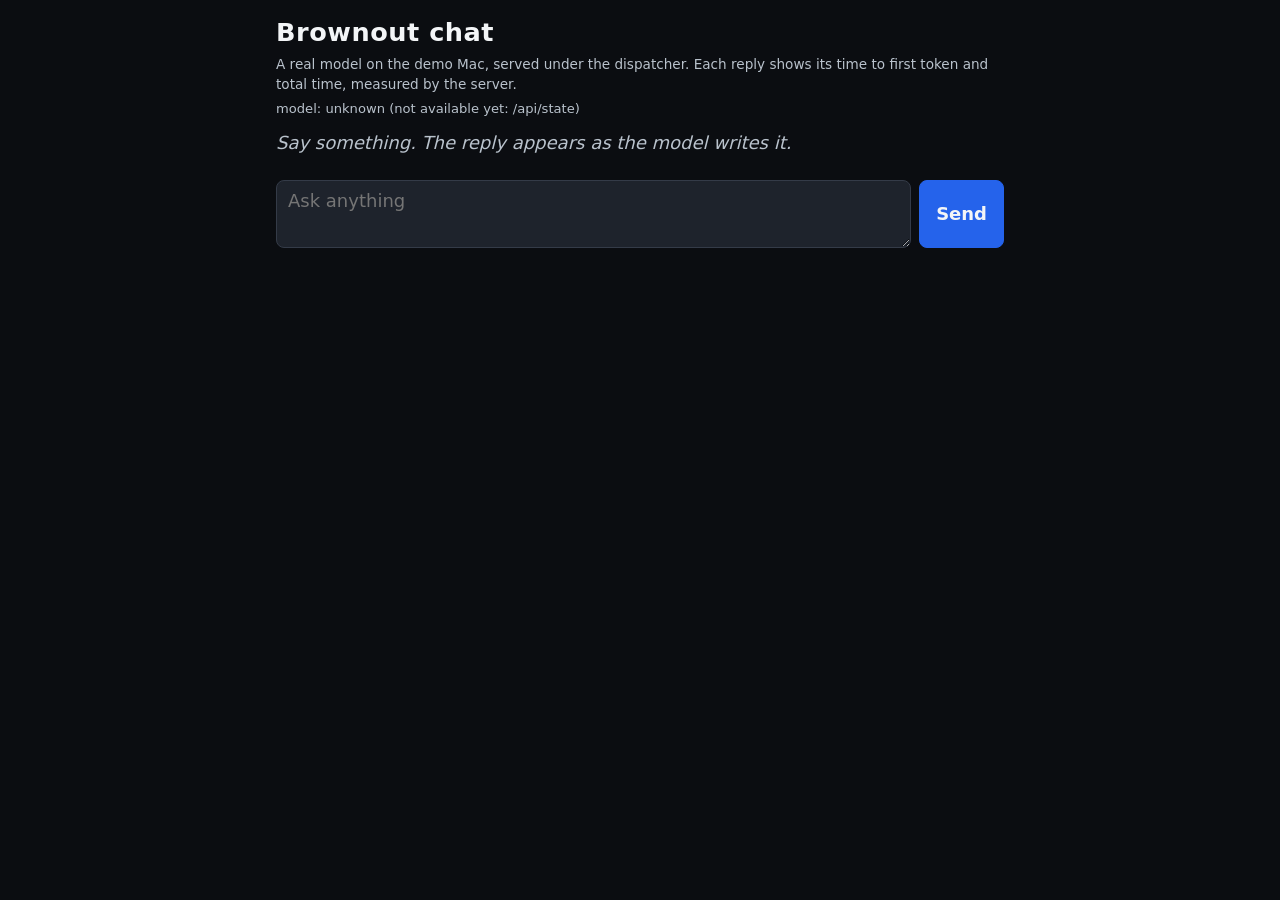
==== web/chat.html @ 90aebf77 "Phone chat page: streams /api/chat/stream, shows server-measured TTFT and total per reply" ====
<!doctype html>
<html lang="en">
<head>
  <meta charset="utf-8">
  <meta name="viewport" content="width=device-width, initial-scale=1">
  <title>Brownout chat</title>
  <link rel="stylesheet" href="style.css">
</head>
<body class="phone">
  <header class="phone-top">
    <h1>Brownout chat</h1>
    <p class="cap">A real model on the demo Mac, served under the dispatcher. Each reply shows its time to first token and total time, measured by the server.</p>
    <div class="src" id="model">model: asking the server</div>
  </header>

  <main>
    <ol id="thread" class="thread"><li class="empty">Say something. The reply appears as the model writes it.</li></ol>
    <form id="form" class="composer">
      <textarea id="msg" rows="2" placeholder="Ask anything" maxlength="2000" required></textarea>
      <button id="send" class="primary" type="submit">Send</button>
    </form>
  </main>

  <script src="common.js"></script>
  <script src="chat.js"></script>
</body>
</html>
---- web/style.css ----
/* Brownout: one stylesheet for the dashboard (projector, 1.5 m) and the phone pages (375 px). */
:root {
  --bg: #0b0d11; --panel: #161a21; --panel2: #1e232c; --line: #343b48; --text: #f3f5f7; --muted: #b9c2cc;
  --ok: #2fb5a5; --warn: #f2cc60; --bad: #ff5a67; --accent: #ff4fa3;
}
* { box-sizing: border-box; }
html, body { margin: 0; background: var(--bg); color: var(--text); }
body { font: 17px/1.45 system-ui, -apple-system, "Segoe UI", sans-serif; padding: 16px; max-width: 1680px; margin: 0 auto; overflow-wrap: anywhere; }
h1 { margin: 0; font-size: 2.1rem; letter-spacing: 0.02em; }
h2 { margin: 0 0 8px; font-size: 1.1rem; color: var(--muted); font-weight: 650; }
h2.sub-h { margin-top: 14px; font-size: 0.95rem; }
h3 { margin: 0; font-size: 1.3rem; }
a { color: #8fd3ff; }

.top { display: flex; flex-wrap: wrap; gap: 12px 24px; justify-content: space-between; align-items: flex-start; margin-bottom: 16px; }
.claim p { margin: 4px 0 0; font-size: 1.25rem; max-width: 62ch; }
.quote blockquote { margin: 8px 0 0; font-size: 1.1rem; font-style: italic; max-width: 70ch; }
.quote cite { color: var(--muted); font-size: 0.95rem; font-style: normal; }
.controls { display: flex; flex-wrap: wrap; gap: 8px; align-items: center; }
.controls label { color: var(--muted); font-size: 0.95rem; display: flex; gap: 6px; align-items: center; }
select, button, input, textarea { font: inherit; background: var(--panel2); color: var(--text); border: 1px solid var(--line); border-radius: 8px; padding: 7px 11px; }
button { cursor: pointer; font-weight: 650; }
button:disabled { opacity: 0.55; cursor: default; }
button.primary { background: #2563eb; border-color: #2563eb; }
.toggle { font-weight: 750; background: var(--ok); border-color: var(--ok); color: #04110f; }
.toggle.off { background: var(--bad); border-color: var(--bad); color: #fff; }
.keys { color: var(--muted); font-size: 0.85rem; width: 100%; text-align: right; }
kbd { border: 1px solid var(--line); border-bottom-width: 2px; border-radius: 4px; padding: 0 5px; font: 0.85em ui-monospace, monospace; color: var(--text); }

.badge { display: inline-block; padding: 3px 10px; border-radius: 999px; font-size: 0.85rem; font-weight: 650; border: 1px solid var(--line); white-space: nowrap; }
.badge.ok { background: rgba(47,181,165,.22); border-color: var(--ok); color: #b8f1e9; }
.badge.warn { background: rgba(242,204,96,.16); border-color: var(--warn); color: var(--warn); }
.badge.bad { background: rgba(255,90,103,.22); border-color: var(--bad); color: #ffc2c7; }

main { display: grid; gap: 16px; }
.row { display: grid; gap: 16px; }
.numbers { grid-template-columns: repeat(auto-fit, minmax(240px, 1fr)); }
.jobs { grid-template-columns: repeat(auto-fit, minmax(280px, 1fr)); }
.bottom { grid-template-columns: repeat(auto-fit, minmax(340px, 1fr)); }

.tile, .panel { background: var(--panel); border: 1px solid var(--line); border-radius: 10px; padding: 14px 16px; min-width: 0; }
.numbers .tile { min-height: 172px; }
.label { color: var(--muted); font-size: 0.95rem; }
.cap { color: var(--muted); font-size: 0.85rem; margin: -4px 0 8px; }
.value { font-size: 2.6rem; font-weight: 750; font-variant-numeric: tabular-nums; line-height: 1.15; margin: 4px 0; }
.big .value { font-size: 3.8rem; color: #fff; }
.value.bad { color: var(--bad); }
.value.stale, .stale { opacity: 0.5; }
.value small { font-size: 0.45em; font-weight: 650; color: var(--muted); margin-left: 0.25em; }
.sub { font-size: 1rem; font-variant-numeric: tabular-nums; }
.src { color: var(--muted); font-size: 0.82rem; overflow-wrap: anywhere; }
.empty { color: var(--muted); font-style: italic; }

.panel-head { display: flex; justify-content: space-between; align-items: center; gap: 8px; flex-wrap: wrap; }
.chart-box { position: relative; height: 300px; }
.strips { margin-top: 6px; display: grid; gap: 3px; min-height: 50px; }
.strip { position: relative; }
.strip-name { position: absolute; right: 100%; white-space: nowrap; overflow-wrap: normal; padding-right: 6px; font-size: 0.8rem; font-weight: 750; line-height: 14px; }
.cells { display: grid; gap: 1px; height: 14px; }
.cell { background: #262b36; border-radius: 1px; }
.cell.run-gpu { background: var(--c); }
.cell.run-cpu { background: repeating-linear-gradient(45deg, var(--c) 0 2px, transparent 2px 4px); }
.cell.now { outline: 2px solid #fff; outline-offset: 0; z-index: 1; }
.legend { display: flex; flex-wrap: wrap; gap: 6px 16px; margin: 10px 0 4px; font-size: 0.85rem; color: var(--muted); }
.sw { display: inline-block; width: 14px; height: 10px; margin-right: 5px; vertical-align: middle; border-radius: 2px; }
.sw.price { background: var(--accent); }
.sw.carbon { background: repeating-linear-gradient(90deg, #cfd6dd 0 4px, transparent 4px 6px); }
.sw.run-gpu { background: #f8961e; }
.sw.run-cpu { background: repeating-linear-gradient(45deg, #f8961e 0 2px, transparent 2px 4px); }
.sw.now { background: rgba(255,255,255,.25); outline: 2px solid #fff; }

.jobs .tile { min-height: 250px; }
.job { border-top: 4px solid var(--c); }
.job-head { display: flex; justify-content: space-between; align-items: center; margin-bottom: 8px; }
.kv { font-size: 1rem; margin: 2px 0; }
.kv b { color: var(--muted); font-weight: 650; margin-right: 6px; }
.bar { height: 8px; background: #262b36; border-radius: 4px; overflow: hidden; margin: 4px 0; }
.bar span { display: block; height: 100%; background: var(--c, var(--ok)); }
.state-running { border-color: var(--ok); color: #b8f1e9; }
.state-paused, .state-stopped { border-color: var(--warn); color: var(--warn); }
.state-done { border-color: var(--muted); }

.explain { font-size: 1.2rem; line-height: 1.45; min-height: 3.2em; }
.plan ul, .explanations { margin: 6px 0; padding-left: 20px; }
.plan-head { font-weight: 650; }
.explanations li { margin: 4px 0; }
.warn-line { color: var(--warn); font-weight: 650; margin-top: 4px; }
li.bad, .log li.bad, .bad-text { color: #ffc2c7; }

.log { list-style: none; margin: 0; padding: 0; height: 380px; overflow-y: auto; font-size: 0.9rem; }
.log li { display: grid; grid-template-columns: auto auto 1fr; gap: 8px; padding: 4px 0; border-bottom: 1px solid var(--line); }
.log li.empty { display: block; border: 0; }
.log time { color: var(--muted); font-variant-numeric: tabular-nums; }
.log .kind { color: var(--muted); text-transform: uppercase; font-size: 0.75rem; padding-top: 2px; min-width: 70px; }

@media (max-width: 640px) {
  body { padding: 12px; font-size: 16px; }
  h1 { font-size: 1.5rem; }
  .claim p { font-size: 1rem; }
  .value { font-size: 2rem; }
  .big .value { font-size: 2.6rem; }
  .chart-box { height: 220px; }
  .keys { display: none; }
}

/* ---------- phone pages (chat, owner, operator): 375 px wide, no horizontal scroll ---------- */
body.phone { max-width: 760px; padding: 14px 16px 24px; font-size: 18px; }
.phone-top { margin-bottom: 12px; }
.phone-top h1 { font-size: 1.6rem; }
.phone-top .cap { margin: 4px 0; }
.badges { display: flex; flex-wrap: wrap; gap: 6px; margin-top: 6px; }
.phone main { gap: 14px; }
.phone textarea, .phone input, .phone select { width: 100%; font-size: 18px; }
.phone textarea { resize: vertical; min-height: 3em; }
.phone button { min-height: 46px; padding: 8px 16px; }
.phone .panel h2 { color: var(--text); font-size: 1.15rem; }
.field { display: grid; gap: 4px; margin: 8px 0; }
.field > span { color: var(--muted); font-size: 0.9rem; }
.btn-row { display: flex; flex-wrap: wrap; gap: 8px; align-items: center; margin-top: 8px; }

.thread { list-style: none; margin: 0; padding: 0; display: grid; gap: 10px; }
.msg { max-width: 92%; padding: 10px 13px; border-radius: 14px; background: var(--panel2); border: 1px solid var(--line); }
.msg.user { justify-self: end; background: #1d3b6e; border-color: #2a5298; }
.msg .body { white-space: pre-wrap; }
.msg.pending .body::after { content: "…"; color: var(--muted); }
.msg .meta { color: var(--muted); font-size: 0.8rem; margin-top: 4px; font-variant-numeric: tabular-nums; }
.msg .meta:empty { display: none; }
.msg.error { border-color: var(--bad); }
.msg.error .meta { color: #ffc2c7; }
.composer { position: sticky; bottom: 0; display: grid; grid-template-columns: 1fr auto; gap: 8px; padding: 10px 0 4px; background: var(--bg); }
.composer textarea { min-height: 46px; }
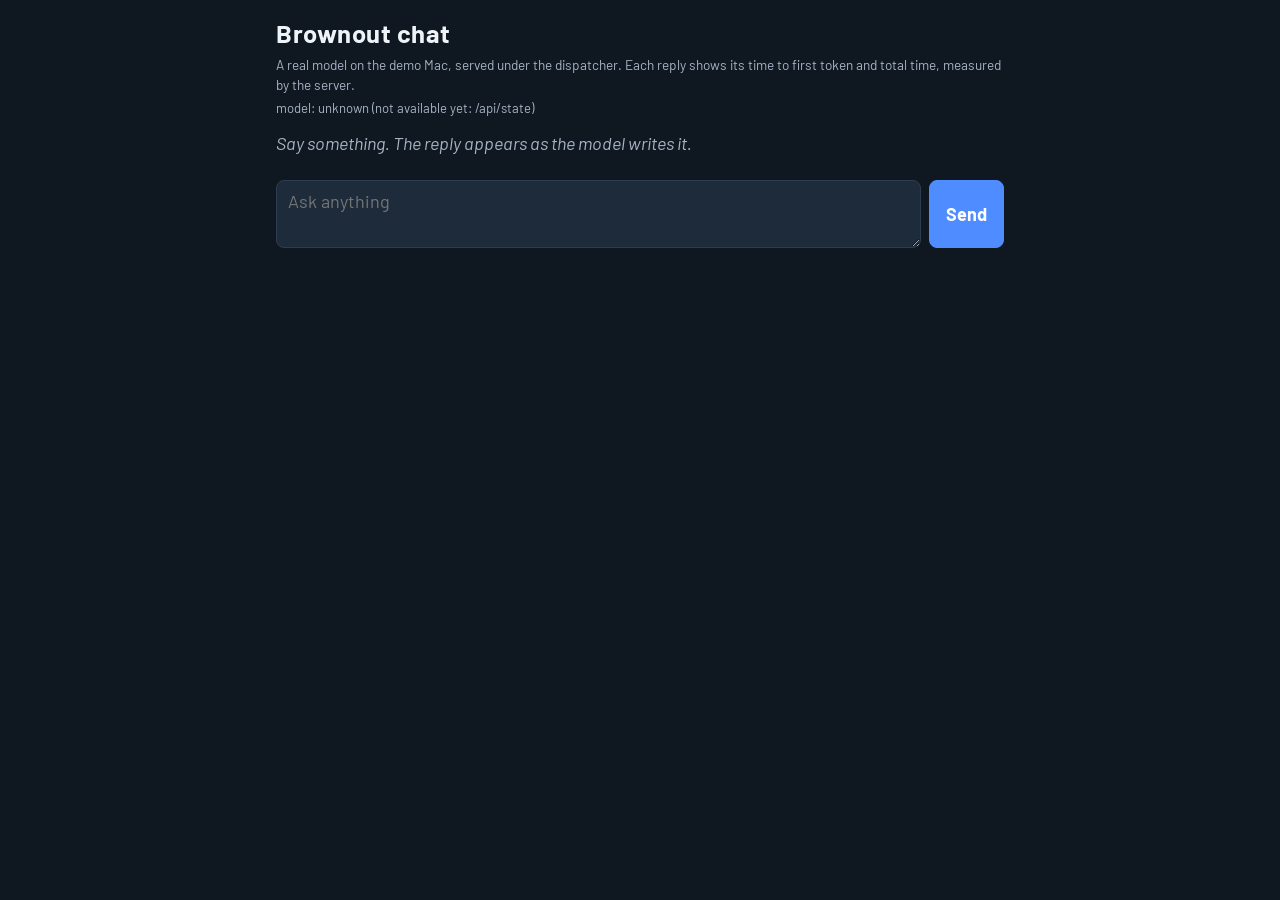
==== commit 981c1f29: "Design pass: a 24-hour dispatch map as the dashboard's centrepiece web/map.js draws one grid on one " ====
--- a/web/chat.html
+++ b/web/chat.html
@@ -4,6 +4,9 @@
   <meta charset="utf-8">
   <meta name="viewport" content="width=device-width, initial-scale=1">
   <title>Brownout chat</title>
+  <link rel="preconnect" href="https://fonts.googleapis.com">
+  <link rel="preconnect" href="https://fonts.gstatic.com" crossorigin>
+  <link href="https://fonts.googleapis.com/css2?family=Barlow:wght@400;500;600;700&display=swap" rel="stylesheet">
   <link rel="stylesheet" href="style.css">
 </head>
 <body class="phone">
--- a/web/style.css
+++ b/web/style.css
@@ -1,11 +1,23 @@
 /* Brownout: one stylesheet for the dashboard (projector, 1.5 m) and the phone pages (375 px). */
+/* Tokens: a grid control room at night. Colour says what a thing is (a job, the price, a limit);
+   brightness says whether it is live. Red only for limits, amber only for price and warnings. */
 :root {
-  --bg: #0b0d11; --panel: #161a21; --panel2: #1e232c; --line: #343b48; --text: #f3f5f7; --muted: #b9c2cc;
-  --ok: #2fb5a5; --warn: #f2cc60; --bad: #ff5a67; --accent: #ff4fa3;
+  --bg: #0f1720;        /* control-room night */
+  --panel: #172230; --panel2: #1e2b3b; --line: #2c3d52;
+  --text: #eef3f8;      /* ink */
+  --muted: #a6b4c4;
+  --price: #ffb547;     /* signal amber: price and attention */
+  --warn: #ffb547;
+  --bad: #ff5b5b;       /* limit red: caps, over-cap, refusals */
+  --ok: #34d399;        /* live and within limits */
+  --action: #4f8cff;    /* the one primary action per box */
+  --job-chat: #5bc0eb; --job-train: #c792ea; --job-batch: #9be15d;
+  --off: #213042;       /* a deferred slot: recessed */
+  --font: "Barlow", "Bahnschrift", "DIN Alternate", system-ui, sans-serif;
 }
 * { box-sizing: border-box; }
 html, body { margin: 0; background: var(--bg); color: var(--text); }
-body { font: 17px/1.45 system-ui, -apple-system, "Segoe UI", sans-serif; padding: 16px; max-width: 1680px; margin: 0 auto; overflow-wrap: anywhere; }
+body { font: 17px/1.45 var(--font); font-variant-numeric: tabular-nums; padding: 16px; max-width: 1680px; margin: 0 auto; overflow-wrap: anywhere; }
 h1 { margin: 0; font-size: 2.1rem; letter-spacing: 0.02em; }
 h2 { margin: 0 0 8px; font-size: 1.1rem; color: var(--muted); font-weight: 650; }
 h2.sub-h { margin-top: 14px; font-size: 0.95rem; }
@@ -21,7 +33,8 @@
 select, button, input, textarea { font: inherit; background: var(--panel2); color: var(--text); border: 1px solid var(--line); border-radius: 8px; padding: 7px 11px; }
 button { cursor: pointer; font-weight: 650; }
 button:disabled { opacity: 0.55; cursor: default; }
-button.primary { background: #2563eb; border-color: #2563eb; }
+button.primary { background: var(--action); border-color: var(--action); color: #fff; }
+:focus-visible { outline: 3px solid var(--price); outline-offset: 2px; }
 .toggle { font-weight: 750; background: var(--ok); border-color: var(--ok); color: #04110f; }
 .toggle.off { background: var(--bad); border-color: var(--bad); color: #fff; }
 .keys { color: var(--muted); font-size: 0.85rem; width: 100%; text-align: right; }
@@ -52,21 +65,14 @@
 .empty { color: var(--muted); font-style: italic; }
 
 .panel-head { display: flex; justify-content: space-between; align-items: center; gap: 8px; flex-wrap: wrap; }
-.chart-box { position: relative; height: 300px; }
-.strips { margin-top: 6px; display: grid; gap: 3px; min-height: 50px; }
-.strip { position: relative; }
-.strip-name { position: absolute; right: 100%; white-space: nowrap; overflow-wrap: normal; padding-right: 6px; font-size: 0.8rem; font-weight: 750; line-height: 14px; }
-.cells { display: grid; gap: 1px; height: 14px; }
-.cell { background: #262b36; border-radius: 1px; }
-.cell.run-gpu { background: var(--c); }
-.cell.run-cpu { background: repeating-linear-gradient(45deg, var(--c) 0 2px, transparent 2px 4px); }
-.cell.now { outline: 2px solid #fff; outline-offset: 0; z-index: 1; }
 .legend { display: flex; flex-wrap: wrap; gap: 6px 16px; margin: 10px 0 4px; font-size: 0.85rem; color: var(--muted); }
 .sw { display: inline-block; width: 14px; height: 10px; margin-right: 5px; vertical-align: middle; border-radius: 2px; }
-.sw.price { background: var(--accent); }
+.sw.price { background: var(--price); }
 .sw.carbon { background: repeating-linear-gradient(90deg, #cfd6dd 0 4px, transparent 4px 6px); }
-.sw.run-gpu { background: #f8961e; }
-.sw.run-cpu { background: repeating-linear-gradient(45deg, #f8961e 0 2px, transparent 2px 4px); }
+.sw.run-gpu { background: var(--job-train); }
+.sw.run-cpu { background: repeating-linear-gradient(45deg, var(--job-train) 0 2px, transparent 2px 4px); }
+.sw.off { background: var(--off); }
+.sw.cap { background: rgba(255,91,91,.28); border: 1px solid var(--bad); }
 .sw.now { background: rgba(255,255,255,.25); outline: 2px solid #fff; }
 
 .jobs .tile { min-height: 250px; }
@@ -99,8 +105,7 @@
   .claim p { font-size: 1rem; }
   .value { font-size: 2rem; }
   .big .value { font-size: 2.6rem; }
-  .chart-box { height: 220px; }
-  .keys { display: none; }
+    .keys { display: none; }
 }
 
 /* ---------- phone pages (chat, owner, operator): 375 px wide, no horizontal scroll ---------- */
@@ -129,3 +134,98 @@
 .msg.error .meta { color: #ffc2c7; }
 .composer { position: sticky; bottom: 0; display: grid; grid-template-columns: 1fr auto; gap: 8px; padding: 10px 0 4px; background: var(--bg); }
 .composer textarea { min-height: 46px; }
+
+/* approval cards (owner + operator) */
+.board { display: grid; gap: 12px; }
+.ask { border: 2px solid var(--warn); border-radius: 12px; padding: 12px 14px; background: var(--panel2); }
+.ask.closed { border-color: var(--line); }
+.ask.expired { opacity: 0.6; }
+.ask-head { display: flex; flex-wrap: wrap; gap: 4px 10px; align-items: center; }
+.ask-head b { font-size: 1.15rem; }
+.ask-head .src { width: 100%; }
+.ask-msg { font-size: 1.2rem; line-height: 1.4; margin: 8px 0; }
+.ask-facts { border-left: 3px solid var(--line); padding-left: 10px; margin: 8px 0; }
+.ask-reply { margin-top: 10px; }
+.ask-decision:not(:empty) { margin-top: 10px; }
+.decision-line { font-size: 1.15rem; }
+.ask-change:not(:empty) { font-size: 0.95rem; margin-top: 10px; padding: 8px 10px; border-radius: 8px; background: rgba(255,255,255,.04); }
+.change-h { color: var(--muted); font-size: 0.85rem; font-weight: 650; text-transform: uppercase; letter-spacing: .04em; }
+.ask-change .was { color: var(--muted); }
+.ask-change .now { font-weight: 600; }
+.mine-job { padding: 8px 0; border-top: 1px solid var(--line); }
+.mine-job:first-child { border-top: 0; }
+
+/* operator console */
+.power-strip .power-now { font-size: 1.6rem; font-weight: 750; font-variant-numeric: tabular-nums; }
+.power-strip small { font-size: 0.6em; color: var(--muted); font-weight: 650; }
+.power-strip .sep { color: var(--line); padding: 0 4px; }
+.transcript-label { color: var(--warn); font-size: 0.9rem; margin-bottom: 4px; }
+textarea.mono { font-family: ui-monospace, "Cascadia Mono", Menlo, monospace; font-size: 15px; }
+.result:not(:empty) { margin-top: 10px; }
+#events { display: grid; gap: 10px; }
+.ev { border: 2px solid var(--line); border-radius: 12px; padding: 10px 14px; background: var(--panel2); }
+.ev-active { border-color: var(--warn); }
+.ev-ended { opacity: 0.75; }
+.ev-head { display: flex; flex-wrap: wrap; gap: 4px 10px; align-items: baseline; font-size: 1.1rem; }
+.ev-clock { margin-left: auto; font-variant-numeric: tabular-nums; }
+.ttc { margin-top: 8px; font-size: 1.1rem; }
+.ttc-n { font-size: 2.2rem; font-weight: 750; font-variant-numeric: tabular-nums; margin-right: 6px; }
+.ttc.ok .ttc-n { color: var(--ok); }
+.ttc.wait .ttc-n { color: var(--warn); }
+.ttc.bad .ttc-n { color: var(--bad); }
+
+/* receipts (dashboard) */
+.receipts { margin-top: 4px; }
+.receipt-pick { display: flex; flex-wrap: wrap; gap: 8px 16px; align-items: center; margin: 6px 0 12px; }
+.receipt-pick label { color: var(--muted); font-size: 0.95rem; display: flex; gap: 6px; align-items: center; flex-wrap: wrap; }
+.receipt-pick select { max-width: 100%; }
+.receipt-grid { display: grid; gap: 16px 24px; grid-template-columns: repeat(auto-fit, minmax(380px, 1fr)); margin-bottom: 12px; }
+.receipt-head { display: flex; flex-wrap: wrap; gap: 8px 28px; margin: 4px 0 10px; }
+.receipt-head .value { font-size: 2.2rem; }
+.rtable { width: 100%; border-collapse: collapse; font-size: 0.95rem; margin: 8px 0; font-variant-numeric: tabular-nums; }
+.rtable th, .rtable td { text-align: left; vertical-align: top; padding: 6px 8px; border-bottom: 1px solid var(--line); }
+.rtable thead th { color: var(--muted); font-weight: 650; font-size: 0.85rem; }
+.rtable.compare tbody th { font-weight: 600; }
+.rtable td.good { color: #b8f1e9; font-weight: 650; }
+.rtable.trace td.attrs { font-size: 0.82rem; }
+.attr { display: inline-block; margin: 0 8px 2px 0; padding: 0 6px; border-radius: 4px; background: rgba(255,255,255,.06); }
+@media (max-width: 640px) {
+  .receipt-grid { grid-template-columns: 1fr; }
+  .rtable { font-size: 0.85rem; }
+  .rtable.trace td.attrs { display: none; }
+}
+
+/* ---------- the 24-hour dispatch map (web/map.js) ---------- */
+.map { margin: 6px 0 2px; }
+.map-grid { --label: 92px; display: grid; grid-template-columns: var(--label) repeat(var(--n), minmax(0, 1fr));
+  column-gap: 1px; row-gap: 5px; position: relative; align-items: stretch; }
+.map-label { grid-column: 1; align-self: center; padding-right: 8px; font-size: 0.95rem; color: var(--muted); line-height: 1.15; }
+.map-label b { color: var(--c, var(--text)); font-size: 1.1rem; font-weight: 700; }
+.map-scale { font-size: 0.75rem; color: var(--muted); }
+.map-curve { height: 64px; border-bottom: 1px solid var(--line); }
+.map-curve svg { width: 100%; height: 100%; display: block; overflow: visible; }
+.map-curve path { fill: none; vector-effect: non-scaling-stroke; }
+.map-curve path.price { stroke: var(--price); stroke-width: 3; }
+.map-curve path.carbon { stroke: var(--muted); stroke-width: 2; stroke-dasharray: 5 4; opacity: .8; }
+.map-hour { font-size: 0.8rem; color: var(--muted); white-space: nowrap; overflow: visible; border-left: 1px solid var(--line); padding-left: 3px; }
+.map-cap { position: relative; height: 22px; background: rgba(255,91,91,.22); border: 1px solid var(--bad); border-radius: 3px; }
+.map-cap span { position: absolute; left: 4px; top: 1px; font-size: 0.8rem; font-weight: 700; color: #ffd0d0; white-space: nowrap; }
+.map-cell { height: 30px; border-radius: 2px; }
+.map-cell.off { background: var(--off); }
+.map-cell.run-gpu { background: var(--c); }
+.map-cell.run-cpu { background: repeating-linear-gradient(45deg, var(--c) 0 3px, var(--off) 3px 6px); }
+.map-bar { height: 28px; display: flex; align-items: flex-end; }
+.map-bar i { display: block; width: 100%; background: #4a6280; border-radius: 1px 1px 0 0; }
+.map-bar.over i { background: var(--bad); }
+.map-now { position: relative; outline: 2px solid var(--text); outline-offset: 1px; border-radius: 2px; background: rgba(255,255,255,.07); pointer-events: none; z-index: 2; }
+.sw.now { background: rgba(255,255,255,.12); outline: 2px solid var(--text); }
+@media (max-width: 640px) {
+  .map-grid { --label: 54px; column-gap: 0; }
+  .map-label b { font-size: 0.9rem; }
+  .map-scale { display: none; }
+  .map-cell { height: 22px; }
+  .map-curve { height: 48px; }
+  .map-hour { font-size: 0.7rem; }
+  .map-hour:not(.h6) { visibility: hidden; }
+}
+@media (prefers-reduced-motion: reduce) { * { transition: none !important; animation: none !important; } }
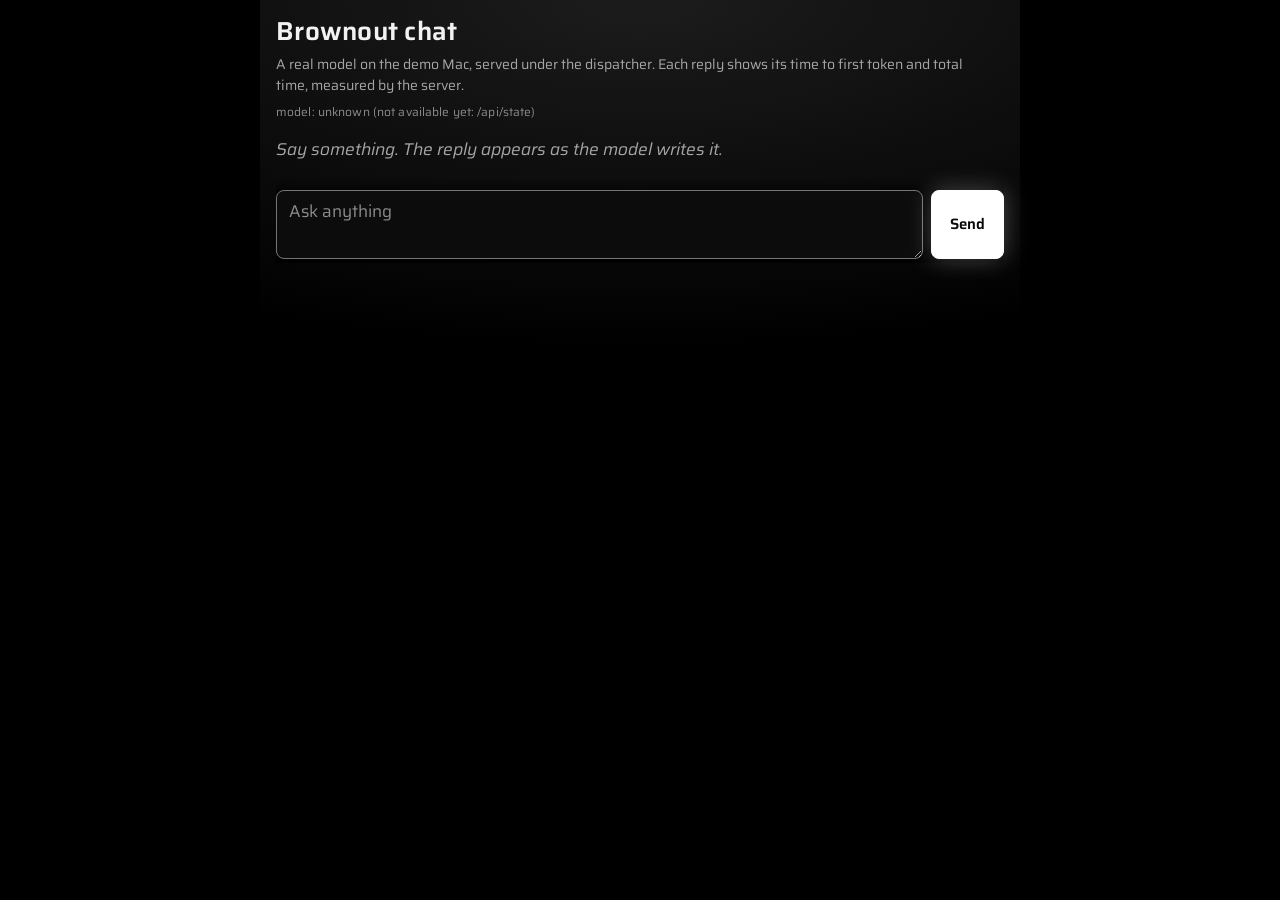
==== commit adc16ecc: "Design system across the pages: black and grey, power in white, live readouts, gauge and 3D grid sce" ====
--- a/web/chat.html
+++ b/web/chat.html
@@ -6,7 +6,7 @@
   <title>Brownout chat</title>
   <link rel="preconnect" href="https://fonts.googleapis.com">
   <link rel="preconnect" href="https://fonts.gstatic.com" crossorigin>
-  <link href="https://fonts.googleapis.com/css2?family=Barlow:wght@400;500;600;700&display=swap" rel="stylesheet">
+  <link href="https://fonts.googleapis.com/css2?family=Saira:wdth,wght@75..100,300..700&display=swap" rel="stylesheet">
   <link rel="stylesheet" href="style.css">
 </head>
 <body class="phone">
@@ -19,7 +19,7 @@
   <main>
     <ol id="thread" class="thread"><li class="empty">Say something. The reply appears as the model writes it.</li></ol>
     <form id="form" class="composer">
-      <textarea id="msg" rows="2" placeholder="Ask anything" maxlength="2000" required></textarea>
+      <textarea id="msg" aria-label="message to the chat service" rows="2" placeholder="Ask anything" maxlength="2000" required></textarea>
       <button id="send" class="primary" type="submit">Send</button>
     </form>
   </main>
--- a/web/style.css
+++ b/web/style.css
@@ -1,231 +1,363 @@
 /* Brownout: one stylesheet for the dashboard (projector, 1.5 m) and the phone pages (375 px). */
-/* Tokens: a grid control room at night. Colour says what a thing is (a job, the price, a limit);
-   brightness says whether it is live. Red only for limits, amber only for price and warnings. */
+/* Tokens: a control room in black and grey (the Brownout design system). Power is drawn in white; colour
+   says what a thing is (a job, the price, a limit); brightness says whether it is live; motion says that it
+   just changed. Red only for limits, amber only for price and warnings. */
 :root {
-  --bg: #0f1720;        /* control-room night */
-  --panel: #172230; --panel2: #1e2b3b; --line: #2c3d52;
-  --text: #eef3f8;      /* ink */
-  --muted: #a6b4c4;
-  --price: #ffb547;     /* signal amber: price and attention */
-  --warn: #ffb547;
-  --bad: #ff5b5b;       /* limit red: caps, over-cap, refusals */
-  --ok: #34d399;        /* live and within limits */
-  --action: #4f8cff;    /* the one primary action per box */
-  --job-chat: #5bc0eb; --job-train: #c792ea; --job-batch: #9be15d;
-  --off: #213042;       /* a deferred slot: recessed */
-  --font: "Barlow", "Bahnschrift", "DIN Alternate", system-ui, sans-serif;
+  /* the design system's tokens */
+  --ground: #000000;          /* the page */
+  --ground-glow: #1c1c1c;     /* the one pool of light behind what is live */
+  --glass: rgba(24, 24, 24, 0.74);          /* panels; reads as #121212 */
+  --glass-raised: rgba(44, 44, 44, 0.82);   /* inputs, pressed segments; reads as #242424 */
+  --recess: #0c0c0c;          /* wells: a deferred slot, a gauge track */
+  --hairline: rgba(255, 255, 255, 0.12);    /* dividers and gridlines only */
+  --edge: #757575;            /* control borders, 3:1 or better */
+  --ink: #f2f2f2; --ink-muted: #a6a6a6; --ink-quiet: #8c8c8c;
+  --current: #ffffff;         /* power, measured and live */
+  --current-dim: #5c5c5c;     /* power at rest */
+  --on-current: #0a0a0a;
+  --price: #ffb547;           /* signal amber: price and attention */
+  --limit: #ff6070;           /* limit red: caps, over-cap, refusals */
+  --limit-ink: #ffc4ca; --on-limit: #1a0508;
+  --within: #3ee8a5;          /* live and within limits; always with its word */
+  --job-chat: #7aa9ff; --job-train: #cf9bff; --job-batch: #a8e86a; --job-idle: #4a4a4a;
+  --focus: var(--ink);
+  --space-1: 4px; --space-2: 8px; --space-3: 12px; --space-4: 16px; --space-5: 24px; --space-6: 32px; --space-7: 56px;
+  --radius-cell: 2px; --radius-control: 8px; --radius-panel: 16px; --radius-pill: 999px;
+  --shadow-panel: 0 24px 48px rgba(0, 0, 0, 0.6), inset 0 1px 0 rgba(255, 255, 255, 0.06);
+  --glow-current: 0 0 24px rgba(255, 255, 255, 0.28);
+  --glow-line: 0 0 5px rgba(255, 255, 255, 0.5);
+  --glow-limit: 0 0 28px rgba(255, 96, 112, 0.45);
+  --blur-glass: 18px;
+  --font: "Saira", "Bahnschrift", "DIN Alternate", "Segoe UI", system-ui, sans-serif;
+  /* the names the page scripts and dashboard.css already use, on the same values */
+  --bg: var(--ground); --panel: var(--glass); --panel2: var(--glass-raised); --line: var(--hairline);
+  --text: var(--ink); --muted: var(--ink-muted);
+  --warn: var(--price); --bad: var(--limit); --ok: var(--within); --action: var(--current);
+  --off: var(--recess);
 }
 * { box-sizing: border-box; }
-html, body { margin: 0; background: var(--bg); color: var(--text); }
-body { font: 17px/1.45 var(--font); font-variant-numeric: tabular-nums; padding: 16px; max-width: 1680px; margin: 0 auto; overflow-wrap: anywhere; }
-h1 { margin: 0; font-size: 2.1rem; letter-spacing: 0.02em; }
-h2 { margin: 0 0 8px; font-size: 1.1rem; color: var(--muted); font-weight: 650; }
-h2.sub-h { margin-top: 14px; font-size: 0.95rem; }
-h3 { margin: 0; font-size: 1.3rem; }
-a { color: #8fd3ff; }
-
-.top { display: flex; flex-wrap: wrap; gap: 12px 24px; justify-content: space-between; align-items: flex-start; margin-bottom: 16px; }
-.claim p { margin: 4px 0 0; font-size: 1.25rem; max-width: 62ch; }
-.quote blockquote { margin: 8px 0 0; font-size: 1.1rem; font-style: italic; max-width: 70ch; }
-.quote cite { color: var(--muted); font-size: 0.95rem; font-style: normal; }
-.controls { display: flex; flex-wrap: wrap; gap: 8px; align-items: center; }
-.controls label { color: var(--muted); font-size: 0.95rem; display: flex; gap: 6px; align-items: center; }
-select, button, input, textarea { font: inherit; background: var(--panel2); color: var(--text); border: 1px solid var(--line); border-radius: 8px; padding: 7px 11px; }
-button { cursor: pointer; font-weight: 650; }
-button:disabled { opacity: 0.55; cursor: default; }
-button.primary { background: var(--action); border-color: var(--action); color: #fff; }
-:focus-visible { outline: 3px solid var(--price); outline-offset: 2px; }
-.toggle { font-weight: 750; background: var(--ok); border-color: var(--ok); color: #04110f; }
-.toggle.off { background: var(--bad); border-color: var(--bad); color: #fff; }
-.keys { color: var(--muted); font-size: 0.85rem; width: 100%; text-align: right; }
-kbd { border: 1px solid var(--line); border-bottom-width: 2px; border-radius: 4px; padding: 0 5px; font: 0.85em ui-monospace, monospace; color: var(--text); }
-
-.badge { display: inline-block; padding: 3px 10px; border-radius: 999px; font-size: 0.85rem; font-weight: 650; border: 1px solid var(--line); white-space: nowrap; }
-.badge.ok { background: rgba(47,181,165,.22); border-color: var(--ok); color: #b8f1e9; }
-.badge.warn { background: rgba(242,204,96,.16); border-color: var(--warn); color: var(--warn); }
-.badge.bad { background: rgba(255,90,103,.22); border-color: var(--bad); color: #ffc2c7; }
-
-main { display: grid; gap: 16px; }
-.row { display: grid; gap: 16px; }
-.numbers { grid-template-columns: repeat(auto-fit, minmax(240px, 1fr)); }
-.jobs { grid-template-columns: repeat(auto-fit, minmax(280px, 1fr)); }
+html { background: var(--ground); }
+body {
+  margin: 0 auto; max-width: 1680px; padding: var(--space-5) var(--space-6) var(--space-6); color: var(--ink);
+  font: 400 17px/1.5 var(--font); font-variant-numeric: tabular-nums; overflow-wrap: anywhere; -webkit-font-smoothing: antialiased;
+  background: radial-gradient(110% 60% at 50% 0%, var(--ground-glow) 0%, var(--ground) 65%) fixed, var(--ground); min-height: 100vh;
+}
+h1 { margin: 0; font-size: 26px; line-height: 1.15; font-weight: 600; letter-spacing: 0.01em; }
+h2 { margin: 0 0 var(--space-2); font-size: 15px; line-height: 1.3; font-weight: 600; letter-spacing: 0.01em; color: var(--ink-muted); }
+h2.sub-h { margin-top: var(--space-4); font-size: 14px; }
+h3 { margin: 0; font-size: 19px; font-weight: 600; }
+a { color: var(--ink); text-decoration-color: var(--edge); text-underline-offset: 3px; }
+a:hover { text-decoration-color: var(--ink); }
+:focus-visible { outline: 2px solid var(--focus); outline-offset: 2px; }
+
+.top { display: flex; flex-wrap: wrap; gap: var(--space-3) var(--space-5); justify-content: space-between; align-items: flex-start; margin-bottom: var(--space-5); }
+.claim p { margin: var(--space-1) 0 0; font-size: 19px; line-height: 1.45; max-width: 62ch; color: var(--ink-muted); }
+.quote blockquote { margin: var(--space-2) 0 0; font-size: 17px; font-style: italic; max-width: 70ch; }
+.quote cite { color: var(--ink-muted); font-size: 14px; font-style: normal; }
+.controls { display: flex; flex-wrap: wrap; gap: var(--space-2); align-items: center; }
+.controls label { color: var(--ink-muted); font-size: 14px; display: flex; gap: 6px; align-items: center; }
+
+/* ---------- controls ---------- */
+select, button, input, textarea {
+  font: inherit; color: var(--ink); background: var(--glass-raised); border: 1px solid var(--edge);
+  border-radius: var(--radius-control); padding: 8px 12px; transition: border-color .2s, background .2s, box-shadow .2s;
+}
+select:hover, input:hover, textarea:hover { border-color: var(--ink-muted); }
+textarea, input { background: var(--recess); }
+::placeholder { color: var(--ink-quiet); }
+button { cursor: pointer; font-weight: 600; font-size: 15px; }
+button:hover { border-color: var(--ink-muted); }
+button:active { transform: translateY(1px); }
+button:disabled { opacity: 0.5; cursor: default; transform: none; }
+button.primary { background: var(--current); border-color: var(--current); color: var(--on-current); box-shadow: var(--glow-current); }
+button.danger { background: transparent; border-color: var(--limit); color: var(--limit); }
+button.danger:hover { background: var(--limit); color: var(--on-limit); }
+.keys { color: var(--ink-muted); font-size: 13px; width: 100%; text-align: right; }
+kbd { border: 1px solid var(--edge); border-bottom-width: 2px; border-radius: 4px; padding: 0 5px; font: 600 0.85em var(--font); color: var(--ink); background: var(--glass-raised); }
+
+/* ---------- status pills: a dot and a word, never colour alone ---------- */
+.badge {
+  display: inline-flex; align-items: center; gap: 7px; min-height: 28px; padding: 3px 12px 3px 10px; border-radius: var(--radius-pill);
+  font-size: 13px; font-weight: 500; line-height: 1.35; white-space: nowrap; color: var(--ink-muted);
+  background: var(--glass-raised); border: 1px solid var(--hairline);
+}
+.badge::before { content: ""; width: 7px; height: 7px; border-radius: 50%; background: currentColor; flex: none; }
+.badge.ok, .state-running { color: var(--within); }
+.badge.ok::before, .state-running::before { animation: beat 2s ease-out infinite; }
+.badge.warn, .state-paused, .state-stopped { color: var(--price); border-color: var(--price); }
+.badge.bad { color: var(--on-limit); background: var(--limit); border-color: var(--limit); box-shadow: var(--glow-limit); font-weight: 600; }
+.state-done { color: var(--ink-muted); }
+@keyframes beat { 0% { box-shadow: 0 0 0 0 currentColor; } 70%, 100% { box-shadow: 0 0 0 7px transparent; } }
+
+/* ---------- panels: glass over the black; corner ticks are the status lamp ---------- */
+main { display: grid; gap: var(--space-5); }
+.row { display: grid; gap: var(--space-5); }
 .bottom { grid-template-columns: repeat(auto-fit, minmax(340px, 1fr)); }
-
-.tile, .panel { background: var(--panel); border: 1px solid var(--line); border-radius: 10px; padding: 14px 16px; min-width: 0; }
-.numbers .tile { min-height: 172px; }
-.label { color: var(--muted); font-size: 0.95rem; }
-.cap { color: var(--muted); font-size: 0.85rem; margin: -4px 0 8px; }
-.value { font-size: 2.6rem; font-weight: 750; font-variant-numeric: tabular-nums; line-height: 1.15; margin: 4px 0; }
-.big .value { font-size: 3.8rem; color: #fff; }
-.value.bad { color: var(--bad); }
-.value.stale, .stale { opacity: 0.5; }
-.value small { font-size: 0.45em; font-weight: 650; color: var(--muted); margin-left: 0.25em; }
-.sub { font-size: 1rem; font-variant-numeric: tabular-nums; }
-.src { color: var(--muted); font-size: 0.82rem; overflow-wrap: anywhere; }
-.empty { color: var(--muted); font-style: italic; }
-
-.panel-head { display: flex; justify-content: space-between; align-items: center; gap: 8px; flex-wrap: wrap; }
-.legend { display: flex; flex-wrap: wrap; gap: 6px 16px; margin: 10px 0 4px; font-size: 0.85rem; color: var(--muted); }
-.sw { display: inline-block; width: 14px; height: 10px; margin-right: 5px; vertical-align: middle; border-radius: 2px; }
+.panel {
+  position: relative; min-width: 0; padding: var(--space-5); border-radius: var(--radius-panel);
+  background: var(--glass); border: 1px solid var(--hairline); box-shadow: var(--shadow-panel);
+  -webkit-backdrop-filter: blur(var(--blur-glass)) saturate(140%); backdrop-filter: blur(var(--blur-glass)) saturate(140%);
+  --tick: var(--current-dim);
+}
+.panel[data-state="live"] { --tick: var(--current); }
+.panel[data-state="stale"] { --tick: var(--price); }
+.panel[data-state="over"] { --tick: var(--limit); }
+.panel::before, .panel::after {
+  content: ""; position: absolute; width: 14px; height: 14px; pointer-events: none;
+  border: 0 solid var(--tick); transition: border-color .3s, width .5s, height .5s;
+}
+.panel::before { top: -1px; left: -1px; border-top-width: 2px; border-left-width: 2px; border-top-left-radius: var(--radius-panel); }
+.panel::after { bottom: -1px; right: -1px; border-bottom-width: 2px; border-right-width: 2px; border-bottom-right-radius: var(--radius-panel); }
+.pulse::before, .pulse::after { width: 34px; height: 34px; }
+.label { color: var(--ink-muted); font-size: 13px; font-weight: 500; }
+.cap { color: var(--ink-muted); font-size: 14px; margin: -2px 0 var(--space-3); max-width: 80ch; }
+.value { font-size: 44px; font-weight: 350; font-stretch: 75%; line-height: 1.05; margin: var(--space-1) 0; letter-spacing: -0.01em; }
+.value.bad { color: var(--limit); }
+.value.stale, .stale { opacity: 0.55; }
+.value small { font-size: 0.4em; font-weight: 500; font-stretch: 100%; color: var(--ink-muted); margin-left: 0.25em; letter-spacing: 0; }
+.sub { font-size: 15px; }
+.src { color: var(--ink-quiet); font-size: 12px; line-height: 1.4; letter-spacing: 0.01em; overflow-wrap: anywhere; }
+.empty { color: var(--ink-muted); font-style: italic; }
+
+.panel-head { display: flex; justify-content: space-between; align-items: center; gap: var(--space-2) var(--space-3); flex-wrap: wrap; margin-bottom: var(--space-2); }
+.panel-head h2 { margin: 0; }
+.legend { display: flex; flex-wrap: wrap; gap: var(--space-2) var(--space-4); margin: var(--space-3) 0 var(--space-1); font-size: 13px; color: var(--ink-muted); }
+.sw { display: inline-block; width: 14px; height: 10px; margin-right: 6px; vertical-align: middle; border-radius: var(--radius-cell); }
 .sw.price { background: var(--price); }
-.sw.carbon { background: repeating-linear-gradient(90deg, #cfd6dd 0 4px, transparent 4px 6px); }
+.sw.carbon { background: repeating-linear-gradient(90deg, var(--ink-muted) 0 4px, transparent 4px 6px); }
 .sw.run-gpu { background: var(--job-train); }
 .sw.run-cpu { background: repeating-linear-gradient(45deg, var(--job-train) 0 2px, transparent 2px 4px); }
-.sw.off { background: var(--off); }
-.sw.cap { background: rgba(255,91,91,.28); border: 1px solid var(--bad); }
-.sw.now { background: rgba(255,255,255,.25); outline: 2px solid #fff; }
-
-.jobs .tile { min-height: 250px; }
-.job { border-top: 4px solid var(--c); }
-.job-head { display: flex; justify-content: space-between; align-items: center; margin-bottom: 8px; }
-.kv { font-size: 1rem; margin: 2px 0; }
-.kv b { color: var(--muted); font-weight: 650; margin-right: 6px; }
-.bar { height: 8px; background: #262b36; border-radius: 4px; overflow: hidden; margin: 4px 0; }
-.bar span { display: block; height: 100%; background: var(--c, var(--ok)); }
-.state-running { border-color: var(--ok); color: #b8f1e9; }
-.state-paused, .state-stopped { border-color: var(--warn); color: var(--warn); }
-.state-done { border-color: var(--muted); }
-
-.explain { font-size: 1.2rem; line-height: 1.45; min-height: 3.2em; }
+.sw.off { background: var(--recess); border: 1px solid var(--edge); }
+.sw.cap { background: rgba(255, 96, 112, 0.2); border: 1px solid var(--limit); }
+.sw.now { background: rgba(255, 255, 255, 0.12); outline: 2px solid var(--ink); }
+
+.job-head { display: flex; justify-content: space-between; align-items: center; margin-bottom: var(--space-2); }
+.kv { font-size: 15px; margin: 2px 0; }
+.kv b { color: var(--ink-muted); font-weight: 500; margin-right: 6px; }
+.bar { height: 6px; background: var(--recess); border-radius: var(--radius-pill); overflow: hidden; margin: var(--space-1) 0; }
+.bar span { display: block; height: 100%; background: var(--c, var(--current)); box-shadow: 0 0 8px var(--c, var(--current)); transition: width .8s cubic-bezier(.2, .8, .2, 1); }
+
+.explain { font-size: 19px; line-height: 1.45; min-height: 3.2em; }
 .plan ul, .explanations { margin: 6px 0; padding-left: 20px; }
-.plan-head { font-weight: 650; }
-.explanations li { margin: 4px 0; }
-.warn-line { color: var(--warn); font-weight: 650; margin-top: 4px; }
-li.bad, .log li.bad, .bad-text { color: #ffc2c7; }
-
-.log { list-style: none; margin: 0; padding: 0; height: 380px; overflow-y: auto; font-size: 0.9rem; }
-.log li { display: grid; grid-template-columns: auto auto 1fr; gap: 8px; padding: 4px 0; border-bottom: 1px solid var(--line); }
-.log li.empty { display: block; border: 0; }
-.log time { color: var(--muted); font-variant-numeric: tabular-nums; }
-.log .kind { color: var(--muted); text-transform: uppercase; font-size: 0.75rem; padding-top: 2px; min-width: 70px; }
+.plan-head { font-weight: 600; }
+.explanations li { margin: var(--space-1) 0; }
+.explanations li::marker { color: var(--ink-quiet); }
+.warn-line { color: var(--price); font-weight: 600; margin-top: var(--space-1); }
+li.bad, .log li.bad, .bad-text { color: var(--limit-ink); }
+
+.log { list-style: none; margin: 0; padding: 0; height: 380px; overflow-y: auto; font-size: 14px; scrollbar-color: var(--edge) transparent; }
+.log li { display: grid; grid-template-columns: auto auto 1fr; gap: var(--space-2); padding: 6px 0; border-bottom: 1px solid var(--hairline); animation: arrive .6s cubic-bezier(.2, .8, .2, 1); }
+.log li.empty { display: block; border: 0; animation: none; }
+.log time { color: var(--ink-quiet); }
+.log .kind { color: var(--ink-muted); font-size: 12px; padding-top: 2px; min-width: 70px; }
+@keyframes arrive { 0% { opacity: 0; transform: translateY(-4px); background: rgba(255, 255, 255, 0.06); } 100% { opacity: 1; transform: none; background: transparent; } }
 
 @media (max-width: 640px) {
-  body { padding: 12px; font-size: 16px; }
-  h1 { font-size: 1.5rem; }
-  .claim p { font-size: 1rem; }
-  .value { font-size: 2rem; }
-  .big .value { font-size: 2.6rem; }
-    .keys { display: none; }
+  body { padding: var(--space-3) var(--space-4) var(--space-5); font-size: 16px; }
+  h1 { font-size: 22px; }
+  .claim p { font-size: 16px; }
+  .panel { padding: var(--space-4); }
+  .value { font-size: 34px; }
+  .keys { display: none; }
 }
 
 /* ---------- phone pages (chat, owner, operator): 375 px wide, no horizontal scroll ---------- */
-body.phone { max-width: 760px; padding: 14px 16px 24px; font-size: 18px; }
-.phone-top { margin-bottom: 12px; }
-.phone-top h1 { font-size: 1.6rem; }
-.phone-top .cap { margin: 4px 0; }
-.badges { display: flex; flex-wrap: wrap; gap: 6px; margin-top: 6px; }
-.phone main { gap: 14px; }
-.phone textarea, .phone input, .phone select { width: 100%; font-size: 18px; }
+body.phone { max-width: 760px; padding: var(--space-4) var(--space-4) var(--space-5); font-size: 17px; }
+.phone-top { margin-bottom: var(--space-4); }
+.phone-top h1 { font-size: 26px; }
+.phone-top .cap { margin: var(--space-2) 0; }
+.badges { display: flex; flex-wrap: wrap; gap: 6px; margin-top: var(--space-2); }
+.phone main { gap: var(--space-4); }
+.phone .panel { padding: var(--space-4); }
+.phone textarea, .phone input, .phone select { width: 100%; font-size: 17px; min-height: 46px; }
 .phone textarea { resize: vertical; min-height: 3em; }
-.phone button { min-height: 46px; padding: 8px 16px; }
-.phone .panel h2 { color: var(--text); font-size: 1.15rem; }
-.field { display: grid; gap: 4px; margin: 8px 0; }
-.field > span { color: var(--muted); font-size: 0.9rem; }
-.btn-row { display: flex; flex-wrap: wrap; gap: 8px; align-items: center; margin-top: 8px; }
-
-.thread { list-style: none; margin: 0; padding: 0; display: grid; gap: 10px; }
-.msg { max-width: 92%; padding: 10px 13px; border-radius: 14px; background: var(--panel2); border: 1px solid var(--line); }
-.msg.user { justify-self: end; background: #1d3b6e; border-color: #2a5298; }
+.phone button { min-height: 46px; padding: 9px 18px; }
+.phone .panel h2 { color: var(--ink); font-size: 17px; }
+.field { display: grid; gap: var(--space-1); margin: var(--space-2) 0; }
+.field > span { color: var(--ink-muted); font-size: 13px; font-weight: 500; }
+.btn-row { display: flex; flex-wrap: wrap; gap: var(--space-2); align-items: center; margin-top: var(--space-2); }
+
+.thread { list-style: none; margin: 0; padding: 0; display: grid; gap: var(--space-3); }
+.msg { max-width: 92%; padding: 11px 14px; border-radius: var(--radius-control); background: var(--glass); border: 1px solid var(--hairline); animation: arrive .5s cubic-bezier(.2, .8, .2, 1); }
+.msg.user { justify-self: end; background: var(--glass-raised); border-color: var(--edge); }
 .msg .body { white-space: pre-wrap; }
-.msg.pending .body::after { content: "…"; color: var(--muted); }
-.msg .meta { color: var(--muted); font-size: 0.8rem; margin-top: 4px; font-variant-numeric: tabular-nums; }
+.msg.pending .body::after { content: ""; display: inline-block; width: 8px; height: 1em; margin-left: 3px; vertical-align: text-bottom; background: var(--current); animation: caret 1s steps(2) infinite; }
+@keyframes caret { 50% { opacity: 0; } }
+.msg .meta { color: var(--ink-quiet); font-size: 12px; margin-top: 6px; }
 .msg .meta:empty { display: none; }
-.msg.error { border-color: var(--bad); }
-.msg.error .meta { color: #ffc2c7; }
-.composer { position: sticky; bottom: 0; display: grid; grid-template-columns: 1fr auto; gap: 8px; padding: 10px 0 4px; background: var(--bg); }
+.msg.error { border-color: var(--limit); }
+.msg.error .meta { color: var(--limit-ink); }
+.composer { position: sticky; bottom: 0; display: grid; grid-template-columns: 1fr auto; gap: var(--space-2); padding: var(--space-3) 0 var(--space-1); background: linear-gradient(to top, var(--ground) 70%, transparent); }
 .composer textarea { min-height: 46px; }
 
 /* approval cards (owner + operator) */
-.board { display: grid; gap: 12px; }
-.ask { border: 2px solid var(--warn); border-radius: 12px; padding: 12px 14px; background: var(--panel2); }
-.ask.closed { border-color: var(--line); }
+.board { display: grid; gap: var(--space-3); }
+.ask {
+  position: relative; border: 1px solid var(--price); border-radius: var(--radius-panel); padding: var(--space-4); background: var(--glass-raised);
+  box-shadow: 0 0 0 1px rgba(255, 181, 71, 0.15), 0 0 32px -8px rgba(255, 181, 71, 0.35); animation: arrive .6s cubic-bezier(.2, .8, .2, 1);
+}
+.ask.closed { border-color: var(--hairline); box-shadow: none; background: var(--glass); }
 .ask.expired { opacity: 0.6; }
-.ask-head { display: flex; flex-wrap: wrap; gap: 4px 10px; align-items: center; }
-.ask-head b { font-size: 1.15rem; }
+.ask-head { display: flex; flex-wrap: wrap; gap: var(--space-1) var(--space-2); align-items: center; }
+.ask-head b { font-size: 19px; font-weight: 600; }
 .ask-head .src { width: 100%; }
-.ask-msg { font-size: 1.2rem; line-height: 1.4; margin: 8px 0; }
-.ask-facts { border-left: 3px solid var(--line); padding-left: 10px; margin: 8px 0; }
-.ask-reply { margin-top: 10px; }
-.ask-decision:not(:empty) { margin-top: 10px; }
-.decision-line { font-size: 1.15rem; }
-.ask-change:not(:empty) { font-size: 0.95rem; margin-top: 10px; padding: 8px 10px; border-radius: 8px; background: rgba(255,255,255,.04); }
-.change-h { color: var(--muted); font-size: 0.85rem; font-weight: 650; text-transform: uppercase; letter-spacing: .04em; }
-.ask-change .was { color: var(--muted); }
+.ask-msg { font-size: 19px; line-height: 1.45; margin: var(--space-3) 0; }
+.ask-facts { border-top: 1px solid var(--hairline); padding-top: var(--space-2); margin: var(--space-3) 0; color: var(--ink-muted); font-size: 15px; }
+.ask-reply { margin-top: var(--space-3); }
+.ask-decision:not(:empty) { margin-top: var(--space-3); animation: arrive .6s cubic-bezier(.2, .8, .2, 1); }
+.decision-line { font-size: 17px; display: flex; flex-wrap: wrap; gap: var(--space-2); align-items: center; }
+.ask-change:not(:empty) { font-size: 15px; margin-top: var(--space-3); padding: var(--space-3); border-radius: var(--radius-control); background: var(--recess); border: 1px solid var(--hairline); }
+.change-h { color: var(--ink-muted); font-size: 13px; font-weight: 600; margin-bottom: var(--space-1); }
+.ask-change .was { color: var(--ink-quiet); }
 .ask-change .now { font-weight: 600; }
-.mine-job { padding: 8px 0; border-top: 1px solid var(--line); }
+.mine-job { padding: var(--space-3) 0; border-top: 1px solid var(--hairline); }
 .mine-job:first-child { border-top: 0; }
 
 /* operator console */
-.power-strip .power-now { font-size: 1.6rem; font-weight: 750; font-variant-numeric: tabular-nums; }
-.power-strip small { font-size: 0.6em; color: var(--muted); font-weight: 650; }
-.power-strip .sep { color: var(--line); padding: 0 4px; }
-.transcript-label { color: var(--warn); font-size: 0.9rem; margin-bottom: 4px; }
+.power-strip { display: grid; grid-template-columns: minmax(0, 1fr) 132px; gap: var(--space-2) var(--space-4); align-items: center; }
+.power-strip .power-now { display: flex; flex-wrap: wrap; align-items: baseline; gap: var(--space-1) var(--space-4); }
+.power-strip .pw { display: grid; gap: 2px; }
+.power-strip .src { grid-column: 1 / -1; }
+.power-gauge { width: 132px; }
+.pw-now { font-size: 64px; font-weight: 300; letter-spacing: -0.02em; }
+.pw-mean { font-size: 30px; font-weight: 400; }
+.power-gauge .gauge-mid { padding: 14%; }
+.power-gauge .gauge-mid .ro { font-size: 22px; }
+.power-gauge .gauge-mid .label { font-size: 11px; }
+.transcript-label { color: var(--price); font-size: 14px; margin-bottom: var(--space-1); }
 textarea.mono { font-family: ui-monospace, "Cascadia Mono", Menlo, monospace; font-size: 15px; }
-.result:not(:empty) { margin-top: 10px; }
-#events { display: grid; gap: 10px; }
-.ev { border: 2px solid var(--line); border-radius: 12px; padding: 10px 14px; background: var(--panel2); }
-.ev-active { border-color: var(--warn); }
+.result:not(:empty) { margin-top: var(--space-3); animation: arrive .6s cubic-bezier(.2, .8, .2, 1); }
+
+/* Simulated content: a dashed edge and a SIMULATED tag, never the look of a measured number. */
+.panel.sim { border-style: dashed; border-color: var(--ink-muted); --tick: transparent; }
+.panel.sim .cap { margin-top: 6px; }
+.badge.sim { border: 1px dashed var(--ink-muted); border-radius: var(--radius-cell); padding: 1px 8px; color: var(--ink-muted); background: transparent; box-shadow: none; letter-spacing: .06em; }
+.badge.sim::before { display: none; }
+.nb-grid { display: grid; grid-template-columns: repeat(auto-fit, minmax(150px, 1fr)); gap: var(--space-3) var(--space-4); margin-top: var(--space-3); }
+.nb-grid .value { font-size: 26px; margin: 0; }
+.nb-grid .bar span { background: var(--price); box-shadow: none; }
+.nb-grid .bar.over span { background: var(--limit); }
+#events { display: grid; gap: var(--space-3); }
+.ev { border: 1px solid var(--hairline); border-radius: var(--radius-panel); padding: var(--space-3) var(--space-4); background: var(--glass-raised); }
+.ev-active { border-color: var(--price); box-shadow: 0 0 32px -10px rgba(255, 181, 71, 0.4); }
 .ev-ended { opacity: 0.75; }
-.ev-head { display: flex; flex-wrap: wrap; gap: 4px 10px; align-items: baseline; font-size: 1.1rem; }
-.ev-clock { margin-left: auto; font-variant-numeric: tabular-nums; }
-.ttc { margin-top: 8px; font-size: 1.1rem; }
-.ttc-n { font-size: 2.2rem; font-weight: 750; font-variant-numeric: tabular-nums; margin-right: 6px; }
-.ttc.ok .ttc-n { color: var(--ok); }
-.ttc.wait .ttc-n { color: var(--warn); }
-.ttc.bad .ttc-n { color: var(--bad); }
+.ev-head { display: flex; flex-wrap: wrap; gap: var(--space-1) var(--space-2); align-items: center; font-size: 17px; }
+.ev-clock { margin-left: auto; }
+.ttc { margin-top: var(--space-2); font-size: 17px; display: flex; flex-wrap: wrap; align-items: baseline; gap: var(--space-2); }
+.ttc-n { font-size: 56px; font-weight: 300; font-stretch: 75%; line-height: 1; letter-spacing: -0.02em; }
+.ttc.ok .ttc-n { color: var(--within); text-shadow: 0 0 24px rgba(62, 232, 165, 0.35); }
+.ttc.wait .ttc-n { color: var(--price); }
+.ttc.bad .ttc-n { color: var(--limit); text-shadow: var(--glow-limit); }
 
 /* receipts (dashboard) */
-.receipts { margin-top: 4px; }
-.receipt-pick { display: flex; flex-wrap: wrap; gap: 8px 16px; align-items: center; margin: 6px 0 12px; }
-.receipt-pick label { color: var(--muted); font-size: 0.95rem; display: flex; gap: 6px; align-items: center; flex-wrap: wrap; }
+.receipts { margin-top: var(--space-1); }
+.receipt-pick { display: flex; flex-wrap: wrap; gap: var(--space-2) var(--space-4); align-items: center; margin: 6px 0 var(--space-3); }
+.receipt-pick label { color: var(--ink-muted); font-size: 14px; display: flex; gap: 6px; align-items: center; flex-wrap: wrap; }
 .receipt-pick select { max-width: 100%; }
-.receipt-grid { display: grid; gap: 16px 24px; grid-template-columns: repeat(auto-fit, minmax(380px, 1fr)); margin-bottom: 12px; }
-.receipt-head { display: flex; flex-wrap: wrap; gap: 8px 28px; margin: 4px 0 10px; }
-.receipt-head .value { font-size: 2.2rem; }
-.rtable { width: 100%; border-collapse: collapse; font-size: 0.95rem; margin: 8px 0; font-variant-numeric: tabular-nums; }
-.rtable th, .rtable td { text-align: left; vertical-align: top; padding: 6px 8px; border-bottom: 1px solid var(--line); }
-.rtable thead th { color: var(--muted); font-weight: 650; font-size: 0.85rem; }
-.rtable.compare tbody th { font-weight: 600; }
-.rtable td.good { color: #b8f1e9; font-weight: 650; }
-.rtable.trace td.attrs { font-size: 0.82rem; }
-.attr { display: inline-block; margin: 0 8px 2px 0; padding: 0 6px; border-radius: 4px; background: rgba(255,255,255,.06); }
+.receipt-grid { display: grid; gap: var(--space-4) var(--space-5); grid-template-columns: repeat(auto-fit, minmax(380px, 1fr)); margin-bottom: var(--space-3); }
+.receipt-head { display: flex; flex-wrap: wrap; gap: var(--space-2) var(--space-6); margin: var(--space-1) 0 var(--space-3); }
+.receipt-head .value { font-size: 36px; }
+.rtable { width: 100%; border-collapse: collapse; font-size: 15px; margin: var(--space-2) 0; }
+.rtable th, .rtable td { text-align: left; vertical-align: top; padding: 7px var(--space-2); border-bottom: 1px solid var(--hairline); }
+.rtable thead th { color: var(--ink-muted); font-weight: 500; font-size: 13px; }
+.rtable tbody tr { transition: background .2s; }
+.rtable tbody tr:hover { background: rgba(255, 255, 255, 0.03); }
+.rtable.compare tbody th { font-weight: 500; }
+.rtable td.good { color: var(--within); font-weight: 600; }
+.rtable.trace td.attrs { font-size: 12px; }
+.attr { display: inline-block; margin: 0 var(--space-2) 2px 0; padding: 0 6px; border-radius: var(--radius-cell); background: rgba(255, 255, 255, 0.06); }
 @media (max-width: 640px) {
   .receipt-grid { grid-template-columns: 1fr; }
-  .rtable { font-size: 0.85rem; }
+  .receipt-pick label { width: 100%; }
+  .receipt-pick select { width: 100%; min-width: 0; }
+  .rtable { font-size: 13px; }
   .rtable.trace td.attrs { display: none; }
 }
 
 /* ---------- the 24-hour dispatch map (web/map.js) ---------- */
-.map { margin: 6px 0 2px; }
+.map { margin: 6px 0 2px; min-height: 250px; }   /* reserved so the page does not jump when the schedule arrives */
 .map-grid { --label: 92px; display: grid; grid-template-columns: var(--label) repeat(var(--n), minmax(0, 1fr));
-  column-gap: 1px; row-gap: 5px; position: relative; align-items: stretch; }
-.map-label { grid-column: 1; align-self: center; padding-right: 8px; font-size: 0.95rem; color: var(--muted); line-height: 1.15; }
-.map-label b { color: var(--c, var(--text)); font-size: 1.1rem; font-weight: 700; }
-.map-scale { font-size: 0.75rem; color: var(--muted); }
-.map-curve { height: 64px; border-bottom: 1px solid var(--line); }
+  column-gap: 2px; row-gap: 6px; position: relative; align-items: stretch; }
+.map-label { grid-column: 1; align-self: center; padding-right: var(--space-2); font-size: 14px; color: var(--ink-muted); line-height: 1.15; }
+.map-label b { color: var(--c, var(--ink)); font-size: 17px; font-weight: 600; }
+.map-scale { font-size: 12px; color: var(--ink-quiet); }
+.map-curve { height: 64px; border-bottom: 1px solid var(--hairline); }
 .map-curve svg { width: 100%; height: 100%; display: block; overflow: visible; }
 .map-curve path { fill: none; vector-effect: non-scaling-stroke; }
-.map-curve path.price { stroke: var(--price); stroke-width: 3; }
-.map-curve path.carbon { stroke: var(--muted); stroke-width: 2; stroke-dasharray: 5 4; opacity: .8; }
-.map-hour { font-size: 0.8rem; color: var(--muted); white-space: nowrap; overflow: visible; border-left: 1px solid var(--line); padding-left: 3px; }
-.map-cap { position: relative; height: 22px; background: rgba(255,91,91,.22); border: 1px solid var(--bad); border-radius: 3px; }
-.map-cap span { position: absolute; left: 4px; top: 1px; font-size: 0.8rem; font-weight: 700; color: #ffd0d0; white-space: nowrap; }
-.map-cell { height: 30px; border-radius: 2px; }
-.map-cell.off { background: var(--off); }
-.map-cell.run-gpu { background: var(--c); }
-.map-cell.run-cpu { background: repeating-linear-gradient(45deg, var(--c) 0 3px, var(--off) 3px 6px); }
+.map-curve path.price { stroke: var(--price); stroke-width: 2.5; filter: drop-shadow(0 0 4px rgba(255, 181, 71, 0.45)); }
+.map-curve path.carbon { stroke: var(--ink-muted); stroke-width: 1.5; stroke-dasharray: 5 4; opacity: .8; }
+.map-hour { font-size: 12px; color: var(--ink-muted); white-space: nowrap; overflow: visible; border-left: 1px solid var(--hairline); padding-left: 4px; }
+.map-cap { position: relative; height: 22px; background: rgba(255, 96, 112, 0.18); border: 1px solid var(--limit); border-radius: var(--radius-cell); }
+.map-cap span { position: absolute; left: 6px; top: 1px; font-size: 12px; font-weight: 600; color: var(--limit-ink); white-space: nowrap; }
+.map-cell { height: 30px; border-radius: var(--radius-cell); transition: background .4s, box-shadow .4s; }
+.map-cell.off { background: var(--recess); }
+.map-cell.run-gpu { background: var(--c); box-shadow: 0 0 10px -3px var(--c); }
+.map-cell.run-cpu { background: repeating-linear-gradient(45deg, var(--c) 0 3px, var(--recess) 3px 6px); }
 .map-bar { height: 28px; display: flex; align-items: flex-end; }
-.map-bar i { display: block; width: 100%; background: #4a6280; border-radius: 1px 1px 0 0; }
-.map-bar.over i { background: var(--bad); }
-.map-now { position: relative; outline: 2px solid var(--text); outline-offset: 1px; border-radius: 2px; background: rgba(255,255,255,.07); pointer-events: none; z-index: 2; }
-.sw.now { background: rgba(255,255,255,.12); outline: 2px solid var(--text); }
+.map-bar i { display: block; width: 100%; background: var(--current-dim); border-radius: 1px 1px 0 0; transition: height .5s cubic-bezier(.2, .8, .2, 1); }
+.map-bar.over i { background: var(--limit); }
+.map-now { position: relative; outline: 2px solid var(--ink); outline-offset: 1px; border-radius: var(--radius-cell); background: rgba(255, 255, 255, .07); box-shadow: 0 0 18px rgba(255, 255, 255, .25); pointer-events: none; z-index: 2; }
 @media (max-width: 640px) {
-  .map-grid { --label: 54px; column-gap: 0; }
-  .map-label b { font-size: 0.9rem; }
+  .map-grid { --label: 54px; column-gap: 1px; }
+  .map-label b { font-size: 14px; }
   .map-scale { display: none; }
   .map-cell { height: 22px; }
   .map-curve { height: 48px; }
-  .map-hour { font-size: 0.7rem; }
+  .map-hour { font-size: 11px; }
   .map-hour:not(.h6) { visibility: hidden; }
 }
-@media (prefers-reduced-motion: reduce) { * { transition: none !important; animation: none !important; } }
+
+/* ---------- proof page ---------- */
+.proof-trace svg { width: 100%; height: auto; display: block; }
+.proof-trace .grid { stroke: var(--hairline); stroke-width: 1; }
+.proof-trace .zero { stroke: var(--ink-muted); stroke-dasharray: 4 4; }
+.proof-trace .tick { fill: var(--ink-muted); font: 13px var(--font); }
+.proof-trace .trace { fill: none; stroke-width: 2.2; stroke-linejoin: round; filter: drop-shadow(0 0 3px rgba(255, 255, 255, 0.25)); }
+.proof-trace .cap { stroke: var(--limit); stroke-width: 2; }
+.proof-trace .cap-label { fill: var(--limit-ink); font: 600 13px var(--font); }
+
+/* ---------- live parts (common.js kit): rolling readouts, the cap gauge, the 3D grid scene ---------- */
+.ro { display: inline-flex; align-items: baseline; white-space: nowrap; line-height: 1; transition: color .3s, text-shadow .3s; }
+.ro-num { display: inline-flex; font-stretch: 75%; }
+.ro-unit { font-size: 0.36em; font-weight: 500; color: var(--ink-muted); margin-left: 0.3em; font-stretch: 100%; letter-spacing: 0; }
+.ro[data-tone="live"] { text-shadow: var(--glow-current); }
+.ro[data-tone="over"] { color: var(--limit); text-shadow: var(--glow-limit); }
+.ro[data-tone="stale"] { opacity: 0.55; }
+.ro-d { display: inline-block; height: 1em; overflow: hidden; vertical-align: top; }
+.ro-d > span { display: flex; flex-direction: column; transition: transform .6s cubic-bezier(.2, .8, .2, 1); transform: translateY(calc(var(--n, 0) * -1em)); }
+.ro-d > span > i, .ro-c { display: block; height: 1em; line-height: 1em; font-style: normal; }
+.ro-c { display: inline-block; }
+.ro.flare .ro-num { animation: flare .9s ease-out; }
+@keyframes flare { 0% { filter: brightness(1.8); } 100% { filter: none; } }
+
+.gauge { position: relative; width: 100%; aspect-ratio: 1; }
+.gauge svg { display: block; width: 100%; height: 100%; overflow: visible; }
+.gauge .g-track { fill: none; stroke: var(--recess); stroke-width: 12; }
+.gauge .g-val { fill: none; stroke: var(--current); stroke-width: 12; stroke-linecap: round; stroke-dasharray: 1000 1000; stroke-dashoffset: 1000; transition: stroke-dashoffset .8s cubic-bezier(.2, .8, .2, 1), stroke .3s; filter: drop-shadow(var(--glow-line)); }
+.gauge.over .g-val { stroke: var(--limit); filter: drop-shadow(0 0 8px rgba(255, 96, 112, 0.6)); }
+.gauge .g-tick { stroke: var(--hairline); stroke-width: 1.5; }
+.gauge .g-tick.major { stroke: var(--ink-quiet); }
+.gauge .g-cap { stroke: var(--limit); stroke-width: 3; stroke-linecap: round; transform-origin: 120px 120px; transition: transform .8s cubic-bezier(.2, .8, .2, 1); }
+.gauge-mid { position: absolute; inset: 0; display: grid; place-content: center; justify-items: center; text-align: center; gap: 2px; padding: 18%; }
+.gauge-mid .ro { font-size: 30px; font-weight: 350; }
+.gauge-mid .label { font-size: 12px; line-height: 1.25; }
+
+.scene { position: relative; min-height: 300px; touch-action: pan-y; cursor: grab; outline-offset: 4px; border-radius: var(--radius-panel); }
+.scene:active { cursor: grabbing; }
+.scene canvas { position: absolute; inset: 0; width: 100%; height: 100%; display: block; }
+.scene-tags { position: absolute; inset: 0; pointer-events: none; overflow: hidden; }
+.scene-tag {
+  position: absolute; left: 0; top: 0; padding: 3px 9px; border-radius: var(--radius-cell); white-space: nowrap;
+  font-size: 13px; font-weight: 500; line-height: 1.35; color: var(--ink); background: var(--glass); border: 1px solid var(--hairline);
+  -webkit-backdrop-filter: blur(8px); backdrop-filter: blur(8px); will-change: transform;
+}
+.scene-tag b { font-weight: 600; color: var(--c, var(--ink)); }
+.scene-tag[data-tone="limit"] { color: var(--limit-ink); border-color: var(--limit); }
+.scene-tag[data-tone="grid"] b { color: var(--price); }
+.scene-tag[data-tone="total"] { font-size: 15px; border-color: var(--current); }
+.scene-tag[data-tone="total"] b { color: var(--current); }
+
+@media (prefers-reduced-motion: reduce) {
+  *, *::before, *::after { transition: none !important; animation: none !important; }
+  html { scroll-behavior: auto; }
+}
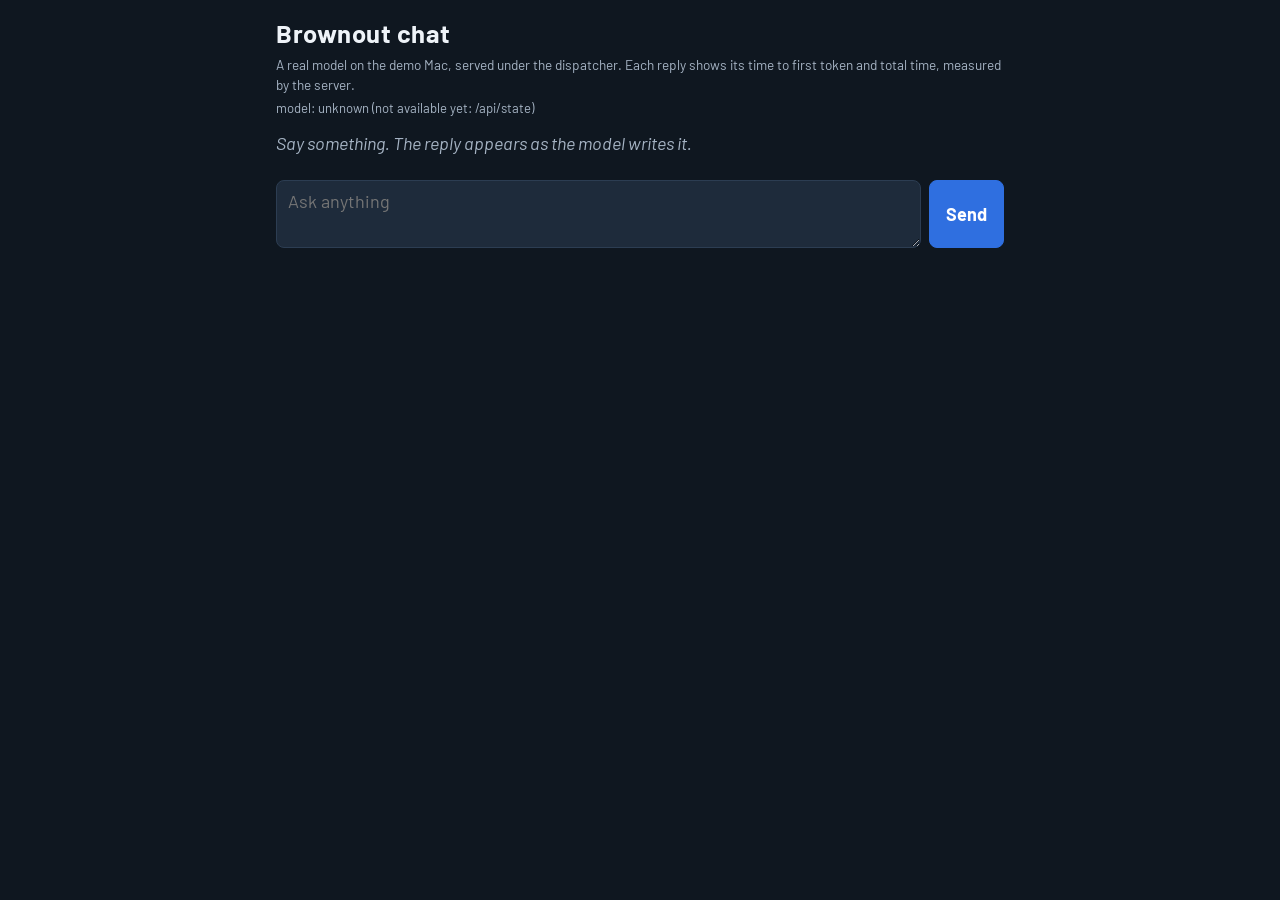
==== commit de223f93: "Accessibility: AA contrast test over the style tokens, live approval boards, named controls" ====
--- a/web/chat.html
+++ b/web/chat.html
@@ -6,7 +6,7 @@
   <title>Brownout chat</title>
   <link rel="preconnect" href="https://fonts.googleapis.com">
   <link rel="preconnect" href="https://fonts.gstatic.com" crossorigin>
-  <link href="https://fonts.googleapis.com/css2?family=Saira:wdth,wght@75..100,300..700&display=swap" rel="stylesheet">
+  <link href="https://fonts.googleapis.com/css2?family=Barlow:wght@400;500;600;700&display=swap" rel="stylesheet">
   <link rel="stylesheet" href="style.css">
 </head>
 <body class="phone">
--- a/web/style.css
+++ b/web/style.css
@@ -1,363 +1,233 @@
 /* Brownout: one stylesheet for the dashboard (projector, 1.5 m) and the phone pages (375 px). */
-/* Tokens: a control room in black and grey (the Brownout design system). Power is drawn in white; colour
-   says what a thing is (a job, the price, a limit); brightness says whether it is live; motion says that it
-   just changed. Red only for limits, amber only for price and warnings. */
+/* Tokens: a grid control room at night. Colour says what a thing is (a job, the price, a limit);
+   brightness says whether it is live. Red only for limits, amber only for price and warnings. */
 :root {
-  /* the design system's tokens */
-  --ground: #000000;          /* the page */
-  --ground-glow: #1c1c1c;     /* the one pool of light behind what is live */
-  --glass: rgba(24, 24, 24, 0.74);          /* panels; reads as #121212 */
-  --glass-raised: rgba(44, 44, 44, 0.82);   /* inputs, pressed segments; reads as #242424 */
-  --recess: #0c0c0c;          /* wells: a deferred slot, a gauge track */
-  --hairline: rgba(255, 255, 255, 0.12);    /* dividers and gridlines only */
-  --edge: #757575;            /* control borders, 3:1 or better */
-  --ink: #f2f2f2; --ink-muted: #a6a6a6; --ink-quiet: #8c8c8c;
-  --current: #ffffff;         /* power, measured and live */
-  --current-dim: #5c5c5c;     /* power at rest */
-  --on-current: #0a0a0a;
-  --price: #ffb547;           /* signal amber: price and attention */
-  --limit: #ff6070;           /* limit red: caps, over-cap, refusals */
-  --limit-ink: #ffc4ca; --on-limit: #1a0508;
-  --within: #3ee8a5;          /* live and within limits; always with its word */
-  --job-chat: #7aa9ff; --job-train: #cf9bff; --job-batch: #a8e86a; --job-idle: #4a4a4a;
-  --focus: var(--ink);
-  --space-1: 4px; --space-2: 8px; --space-3: 12px; --space-4: 16px; --space-5: 24px; --space-6: 32px; --space-7: 56px;
-  --radius-cell: 2px; --radius-control: 8px; --radius-panel: 16px; --radius-pill: 999px;
-  --shadow-panel: 0 24px 48px rgba(0, 0, 0, 0.6), inset 0 1px 0 rgba(255, 255, 255, 0.06);
-  --glow-current: 0 0 24px rgba(255, 255, 255, 0.28);
-  --glow-line: 0 0 5px rgba(255, 255, 255, 0.5);
-  --glow-limit: 0 0 28px rgba(255, 96, 112, 0.45);
-  --blur-glass: 18px;
-  --font: "Saira", "Bahnschrift", "DIN Alternate", "Segoe UI", system-ui, sans-serif;
-  /* the names the page scripts and dashboard.css already use, on the same values */
-  --bg: var(--ground); --panel: var(--glass); --panel2: var(--glass-raised); --line: var(--hairline);
-  --text: var(--ink); --muted: var(--ink-muted);
-  --warn: var(--price); --bad: var(--limit); --ok: var(--within); --action: var(--current);
-  --off: var(--recess);
+  --bg: #0f1720;        /* control-room night */
+  --panel: #172230; --panel2: #1e2b3b; --line: #2c3d52;
+  --text: #eef3f8;      /* ink */
+  --muted: #a6b4c4;
+  --price: #ffb547;     /* signal amber: price and attention */
+  --warn: #ffb547;
+  --bad: #ff5b5b;       /* limit red: caps, over-cap, refusals */
+  --ok: #34d399;        /* live and within limits */
+  --action: #2f6fe0;    /* the one primary action per box; white on it is 4.7:1 */
+  --job-chat: #5bc0eb; --job-train: #c792ea; --job-batch: #9be15d;
+  --off: #213042;       /* a deferred slot: recessed */
+  --font: "Barlow", "Bahnschrift", "DIN Alternate", system-ui, sans-serif;
 }
 * { box-sizing: border-box; }
-html { background: var(--ground); }
-body {
-  margin: 0 auto; max-width: 1680px; padding: var(--space-5) var(--space-6) var(--space-6); color: var(--ink);
-  font: 400 17px/1.5 var(--font); font-variant-numeric: tabular-nums; overflow-wrap: anywhere; -webkit-font-smoothing: antialiased;
-  background: radial-gradient(110% 60% at 50% 0%, var(--ground-glow) 0%, var(--ground) 65%) fixed, var(--ground); min-height: 100vh;
-}
-h1 { margin: 0; font-size: 26px; line-height: 1.15; font-weight: 600; letter-spacing: 0.01em; }
-h2 { margin: 0 0 var(--space-2); font-size: 15px; line-height: 1.3; font-weight: 600; letter-spacing: 0.01em; color: var(--ink-muted); }
-h2.sub-h { margin-top: var(--space-4); font-size: 14px; }
-h3 { margin: 0; font-size: 19px; font-weight: 600; }
-a { color: var(--ink); text-decoration-color: var(--edge); text-underline-offset: 3px; }
-a:hover { text-decoration-color: var(--ink); }
-:focus-visible { outline: 2px solid var(--focus); outline-offset: 2px; }
-
-.top { display: flex; flex-wrap: wrap; gap: var(--space-3) var(--space-5); justify-content: space-between; align-items: flex-start; margin-bottom: var(--space-5); }
-.claim p { margin: var(--space-1) 0 0; font-size: 19px; line-height: 1.45; max-width: 62ch; color: var(--ink-muted); }
-.quote blockquote { margin: var(--space-2) 0 0; font-size: 17px; font-style: italic; max-width: 70ch; }
-.quote cite { color: var(--ink-muted); font-size: 14px; font-style: normal; }
-.controls { display: flex; flex-wrap: wrap; gap: var(--space-2); align-items: center; }
-.controls label { color: var(--ink-muted); font-size: 14px; display: flex; gap: 6px; align-items: center; }
-
-/* ---------- controls ---------- */
-select, button, input, textarea {
-  font: inherit; color: var(--ink); background: var(--glass-raised); border: 1px solid var(--edge);
-  border-radius: var(--radius-control); padding: 8px 12px; transition: border-color .2s, background .2s, box-shadow .2s;
-}
-select:hover, input:hover, textarea:hover { border-color: var(--ink-muted); }
-textarea, input { background: var(--recess); }
-::placeholder { color: var(--ink-quiet); }
-button { cursor: pointer; font-weight: 600; font-size: 15px; }
-button:hover { border-color: var(--ink-muted); }
-button:active { transform: translateY(1px); }
-button:disabled { opacity: 0.5; cursor: default; transform: none; }
-button.primary { background: var(--current); border-color: var(--current); color: var(--on-current); box-shadow: var(--glow-current); }
-button.danger { background: transparent; border-color: var(--limit); color: var(--limit); }
-button.danger:hover { background: var(--limit); color: var(--on-limit); }
-.keys { color: var(--ink-muted); font-size: 13px; width: 100%; text-align: right; }
-kbd { border: 1px solid var(--edge); border-bottom-width: 2px; border-radius: 4px; padding: 0 5px; font: 600 0.85em var(--font); color: var(--ink); background: var(--glass-raised); }
-
-/* ---------- status pills: a dot and a word, never colour alone ---------- */
-.badge {
-  display: inline-flex; align-items: center; gap: 7px; min-height: 28px; padding: 3px 12px 3px 10px; border-radius: var(--radius-pill);
-  font-size: 13px; font-weight: 500; line-height: 1.35; white-space: nowrap; color: var(--ink-muted);
-  background: var(--glass-raised); border: 1px solid var(--hairline);
-}
-.badge::before { content: ""; width: 7px; height: 7px; border-radius: 50%; background: currentColor; flex: none; }
-.badge.ok, .state-running { color: var(--within); }
-.badge.ok::before, .state-running::before { animation: beat 2s ease-out infinite; }
-.badge.warn, .state-paused, .state-stopped { color: var(--price); border-color: var(--price); }
-.badge.bad { color: var(--on-limit); background: var(--limit); border-color: var(--limit); box-shadow: var(--glow-limit); font-weight: 600; }
-.state-done { color: var(--ink-muted); }
-@keyframes beat { 0% { box-shadow: 0 0 0 0 currentColor; } 70%, 100% { box-shadow: 0 0 0 7px transparent; } }
-
-/* ---------- panels: glass over the black; corner ticks are the status lamp ---------- */
-main { display: grid; gap: var(--space-5); }
-.row { display: grid; gap: var(--space-5); }
+html, body { margin: 0; background: var(--bg); color: var(--text); }
+body { font: 17px/1.45 var(--font); font-variant-numeric: tabular-nums; padding: 16px; max-width: 1680px; margin: 0 auto; overflow-wrap: anywhere; }
+h1 { margin: 0; font-size: 2.1rem; letter-spacing: 0.02em; }
+h2 { margin: 0 0 8px; font-size: 1.1rem; color: var(--muted); font-weight: 650; }
+h2.sub-h { margin-top: 14px; font-size: 0.95rem; }
+h3 { margin: 0; font-size: 1.3rem; }
+a { color: #8fd3ff; }
+
+.top { display: flex; flex-wrap: wrap; gap: 12px 24px; justify-content: space-between; align-items: flex-start; margin-bottom: 16px; }
+.claim p { margin: 4px 0 0; font-size: 1.25rem; max-width: 62ch; }
+.quote blockquote { margin: 8px 0 0; font-size: 1.1rem; font-style: italic; max-width: 70ch; }
+.quote cite { color: var(--muted); font-size: 0.95rem; font-style: normal; }
+.controls { display: flex; flex-wrap: wrap; gap: 8px; align-items: center; }
+.controls label { color: var(--muted); font-size: 0.95rem; display: flex; gap: 6px; align-items: center; }
+select, button, input, textarea { font: inherit; background: var(--panel2); color: var(--text); border: 1px solid var(--line); border-radius: 8px; padding: 7px 11px; }
+button { cursor: pointer; font-weight: 650; }
+button:disabled { opacity: 0.55; cursor: default; }
+button.primary { background: var(--action); border-color: var(--action); color: #fff; }
+:focus-visible { outline: 3px solid var(--price); outline-offset: 2px; }
+.keys { color: var(--muted); font-size: 0.85rem; width: 100%; text-align: right; }
+kbd { border: 1px solid var(--line); border-bottom-width: 2px; border-radius: 4px; padding: 0 5px; font: 0.85em ui-monospace, monospace; color: var(--text); }
+
+.badge { display: inline-block; padding: 3px 10px; border-radius: 999px; font-size: 0.85rem; font-weight: 650; border: 1px solid var(--line); white-space: nowrap; }
+.badge.ok { background: rgba(47,181,165,.22); border-color: var(--ok); color: #b8f1e9; }
+.badge.warn { background: rgba(242,204,96,.16); border-color: var(--warn); color: var(--warn); }
+.badge.bad { background: rgba(255,90,103,.22); border-color: var(--bad); color: #ffc2c7; }
+
+main { display: grid; gap: 16px; }
+.row { display: grid; gap: 16px; }
 .bottom { grid-template-columns: repeat(auto-fit, minmax(340px, 1fr)); }
-.panel {
-  position: relative; min-width: 0; padding: var(--space-5); border-radius: var(--radius-panel);
-  background: var(--glass); border: 1px solid var(--hairline); box-shadow: var(--shadow-panel);
-  -webkit-backdrop-filter: blur(var(--blur-glass)) saturate(140%); backdrop-filter: blur(var(--blur-glass)) saturate(140%);
-  --tick: var(--current-dim);
-}
-.panel[data-state="live"] { --tick: var(--current); }
-.panel[data-state="stale"] { --tick: var(--price); }
-.panel[data-state="over"] { --tick: var(--limit); }
-.panel::before, .panel::after {
-  content: ""; position: absolute; width: 14px; height: 14px; pointer-events: none;
-  border: 0 solid var(--tick); transition: border-color .3s, width .5s, height .5s;
-}
-.panel::before { top: -1px; left: -1px; border-top-width: 2px; border-left-width: 2px; border-top-left-radius: var(--radius-panel); }
-.panel::after { bottom: -1px; right: -1px; border-bottom-width: 2px; border-right-width: 2px; border-bottom-right-radius: var(--radius-panel); }
-.pulse::before, .pulse::after { width: 34px; height: 34px; }
-.label { color: var(--ink-muted); font-size: 13px; font-weight: 500; }
-.cap { color: var(--ink-muted); font-size: 14px; margin: -2px 0 var(--space-3); max-width: 80ch; }
-.value { font-size: 44px; font-weight: 350; font-stretch: 75%; line-height: 1.05; margin: var(--space-1) 0; letter-spacing: -0.01em; }
-.value.bad { color: var(--limit); }
-.value.stale, .stale { opacity: 0.55; }
-.value small { font-size: 0.4em; font-weight: 500; font-stretch: 100%; color: var(--ink-muted); margin-left: 0.25em; letter-spacing: 0; }
-.sub { font-size: 15px; }
-.src { color: var(--ink-quiet); font-size: 12px; line-height: 1.4; letter-spacing: 0.01em; overflow-wrap: anywhere; }
-.empty { color: var(--ink-muted); font-style: italic; }
-
-.panel-head { display: flex; justify-content: space-between; align-items: center; gap: var(--space-2) var(--space-3); flex-wrap: wrap; margin-bottom: var(--space-2); }
-.panel-head h2 { margin: 0; }
-.legend { display: flex; flex-wrap: wrap; gap: var(--space-2) var(--space-4); margin: var(--space-3) 0 var(--space-1); font-size: 13px; color: var(--ink-muted); }
-.sw { display: inline-block; width: 14px; height: 10px; margin-right: 6px; vertical-align: middle; border-radius: var(--radius-cell); }
+
+.panel { background: var(--panel); border: 1px solid var(--line); border-radius: 10px; padding: 14px 16px; min-width: 0; }
+.label { color: var(--muted); font-size: 0.95rem; }
+.cap { color: var(--muted); font-size: 0.85rem; margin: -4px 0 8px; }
+.value { font-size: 2.6rem; font-weight: 750; font-variant-numeric: tabular-nums; line-height: 1.15; margin: 4px 0; }
+.value.bad { color: var(--bad); }
+.value.stale, .stale { opacity: 0.5; }
+.value small { font-size: 0.45em; font-weight: 650; color: var(--muted); margin-left: 0.25em; }
+.sub { font-size: 1rem; font-variant-numeric: tabular-nums; }
+.src { color: var(--muted); font-size: 0.82rem; overflow-wrap: anywhere; }
+.empty { color: var(--muted); font-style: italic; }
+
+.panel-head { display: flex; justify-content: space-between; align-items: center; gap: 8px; flex-wrap: wrap; }
+.legend { display: flex; flex-wrap: wrap; gap: 6px 16px; margin: 10px 0 4px; font-size: 0.85rem; color: var(--muted); }
+.sw { display: inline-block; width: 14px; height: 10px; margin-right: 5px; vertical-align: middle; border-radius: 2px; }
 .sw.price { background: var(--price); }
-.sw.carbon { background: repeating-linear-gradient(90deg, var(--ink-muted) 0 4px, transparent 4px 6px); }
+.sw.carbon { background: repeating-linear-gradient(90deg, #cfd6dd 0 4px, transparent 4px 6px); }
 .sw.run-gpu { background: var(--job-train); }
 .sw.run-cpu { background: repeating-linear-gradient(45deg, var(--job-train) 0 2px, transparent 2px 4px); }
-.sw.off { background: var(--recess); border: 1px solid var(--edge); }
-.sw.cap { background: rgba(255, 96, 112, 0.2); border: 1px solid var(--limit); }
-.sw.now { background: rgba(255, 255, 255, 0.12); outline: 2px solid var(--ink); }
-
-.job-head { display: flex; justify-content: space-between; align-items: center; margin-bottom: var(--space-2); }
-.kv { font-size: 15px; margin: 2px 0; }
-.kv b { color: var(--ink-muted); font-weight: 500; margin-right: 6px; }
-.bar { height: 6px; background: var(--recess); border-radius: var(--radius-pill); overflow: hidden; margin: var(--space-1) 0; }
-.bar span { display: block; height: 100%; background: var(--c, var(--current)); box-shadow: 0 0 8px var(--c, var(--current)); transition: width .8s cubic-bezier(.2, .8, .2, 1); }
-
-.explain { font-size: 19px; line-height: 1.45; min-height: 3.2em; }
+.sw.off { background: var(--off); }
+.sw.cap { background: rgba(255,91,91,.28); border: 1px solid var(--bad); }
+.sw.now { background: rgba(255,255,255,.25); outline: 2px solid #fff; }
+
+.job-head { display: flex; justify-content: space-between; align-items: center; margin-bottom: 8px; }
+.kv { font-size: 1rem; margin: 2px 0; }
+.kv b { color: var(--muted); font-weight: 650; margin-right: 6px; }
+.bar { height: 8px; background: #262b36; border-radius: 4px; overflow: hidden; margin: 4px 0; }
+.bar span { display: block; height: 100%; background: var(--c, var(--ok)); }
+.state-running { border-color: var(--ok); color: #b8f1e9; }
+.state-paused, .state-stopped { border-color: var(--warn); color: var(--warn); }
+.state-done { border-color: var(--muted); }
+
+.explain { font-size: 1.2rem; line-height: 1.45; min-height: 3.2em; }
 .plan ul, .explanations { margin: 6px 0; padding-left: 20px; }
-.plan-head { font-weight: 600; }
-.explanations li { margin: var(--space-1) 0; }
-.explanations li::marker { color: var(--ink-quiet); }
-.warn-line { color: var(--price); font-weight: 600; margin-top: var(--space-1); }
-li.bad, .log li.bad, .bad-text { color: var(--limit-ink); }
-
-.log { list-style: none; margin: 0; padding: 0; height: 380px; overflow-y: auto; font-size: 14px; scrollbar-color: var(--edge) transparent; }
-.log li { display: grid; grid-template-columns: auto auto 1fr; gap: var(--space-2); padding: 6px 0; border-bottom: 1px solid var(--hairline); animation: arrive .6s cubic-bezier(.2, .8, .2, 1); }
-.log li.empty { display: block; border: 0; animation: none; }
-.log time { color: var(--ink-quiet); }
-.log .kind { color: var(--ink-muted); font-size: 12px; padding-top: 2px; min-width: 70px; }
-@keyframes arrive { 0% { opacity: 0; transform: translateY(-4px); background: rgba(255, 255, 255, 0.06); } 100% { opacity: 1; transform: none; background: transparent; } }
+.plan-head { font-weight: 650; }
+.explanations li { margin: 4px 0; }
+.warn-line { color: var(--warn); font-weight: 650; margin-top: 4px; }
+li.bad, .log li.bad, .bad-text { color: #ffc2c7; }
+
+.log { list-style: none; margin: 0; padding: 0; height: 380px; overflow-y: auto; font-size: 0.9rem; }
+.log li { display: grid; grid-template-columns: auto auto 1fr; gap: 8px; padding: 4px 0; border-bottom: 1px solid var(--line); }
+.log li.empty { display: block; border: 0; }
+.log time { color: var(--muted); font-variant-numeric: tabular-nums; }
+.log .kind { color: var(--muted); text-transform: uppercase; font-size: 0.75rem; padding-top: 2px; min-width: 70px; }
 
 @media (max-width: 640px) {
-  body { padding: var(--space-3) var(--space-4) var(--space-5); font-size: 16px; }
-  h1 { font-size: 22px; }
-  .claim p { font-size: 16px; }
-  .panel { padding: var(--space-4); }
-  .value { font-size: 34px; }
-  .keys { display: none; }
+  body { padding: 12px; font-size: 16px; }
+  h1 { font-size: 1.5rem; }
+  .claim p { font-size: 1rem; }
+  .value { font-size: 2rem; }
+    .keys { display: none; }
 }
 
 /* ---------- phone pages (chat, owner, operator): 375 px wide, no horizontal scroll ---------- */
-body.phone { max-width: 760px; padding: var(--space-4) var(--space-4) var(--space-5); font-size: 17px; }
-.phone-top { margin-bottom: var(--space-4); }
-.phone-top h1 { font-size: 26px; }
-.phone-top .cap { margin: var(--space-2) 0; }
-.badges { display: flex; flex-wrap: wrap; gap: 6px; margin-top: var(--space-2); }
-.phone main { gap: var(--space-4); }
-.phone .panel { padding: var(--space-4); }
-.phone textarea, .phone input, .phone select { width: 100%; font-size: 17px; min-height: 46px; }
+body.phone { max-width: 760px; padding: 14px 16px 24px; font-size: 18px; }
+.phone-top { margin-bottom: 12px; }
+.phone-top h1 { font-size: 1.6rem; }
+.phone-top .cap { margin: 4px 0; }
+.badges { display: flex; flex-wrap: wrap; gap: 6px; margin-top: 6px; }
+.phone main { gap: 14px; }
+.phone textarea, .phone input, .phone select { width: 100%; font-size: 18px; }
 .phone textarea { resize: vertical; min-height: 3em; }
-.phone button { min-height: 46px; padding: 9px 18px; }
-.phone .panel h2 { color: var(--ink); font-size: 17px; }
-.field { display: grid; gap: var(--space-1); margin: var(--space-2) 0; }
-.field > span { color: var(--ink-muted); font-size: 13px; font-weight: 500; }
-.btn-row { display: flex; flex-wrap: wrap; gap: var(--space-2); align-items: center; margin-top: var(--space-2); }
-
-.thread { list-style: none; margin: 0; padding: 0; display: grid; gap: var(--space-3); }
-.msg { max-width: 92%; padding: 11px 14px; border-radius: var(--radius-control); background: var(--glass); border: 1px solid var(--hairline); animation: arrive .5s cubic-bezier(.2, .8, .2, 1); }
-.msg.user { justify-self: end; background: var(--glass-raised); border-color: var(--edge); }
+.phone button { min-height: 46px; padding: 8px 16px; }
+.phone .panel h2 { color: var(--text); font-size: 1.15rem; }
+.field { display: grid; gap: 4px; margin: 8px 0; }
+.field > span { color: var(--muted); font-size: 0.9rem; }
+.btn-row { display: flex; flex-wrap: wrap; gap: 8px; align-items: center; margin-top: 8px; }
+
+.thread { list-style: none; margin: 0; padding: 0; display: grid; gap: 10px; }
+.msg { max-width: 92%; padding: 10px 13px; border-radius: 14px; background: var(--panel2); border: 1px solid var(--line); }
+.msg.user { justify-self: end; background: #1d3b6e; border-color: #2a5298; }
 .msg .body { white-space: pre-wrap; }
-.msg.pending .body::after { content: ""; display: inline-block; width: 8px; height: 1em; margin-left: 3px; vertical-align: text-bottom; background: var(--current); animation: caret 1s steps(2) infinite; }
-@keyframes caret { 50% { opacity: 0; } }
-.msg .meta { color: var(--ink-quiet); font-size: 12px; margin-top: 6px; }
+.msg.pending .body::after { content: "…"; color: var(--muted); }
+.msg .meta { color: var(--muted); font-size: 0.8rem; margin-top: 4px; font-variant-numeric: tabular-nums; }
 .msg .meta:empty { display: none; }
-.msg.error { border-color: var(--limit); }
-.msg.error .meta { color: var(--limit-ink); }
-.composer { position: sticky; bottom: 0; display: grid; grid-template-columns: 1fr auto; gap: var(--space-2); padding: var(--space-3) 0 var(--space-1); background: linear-gradient(to top, var(--ground) 70%, transparent); }
+.msg.error { border-color: var(--bad); }
+.msg.error .meta { color: #ffc2c7; }
+.composer { position: sticky; bottom: 0; display: grid; grid-template-columns: 1fr auto; gap: 8px; padding: 10px 0 4px; background: var(--bg); }
 .composer textarea { min-height: 46px; }
 
 /* approval cards (owner + operator) */
-.board { display: grid; gap: var(--space-3); }
-.ask {
-  position: relative; border: 1px solid var(--price); border-radius: var(--radius-panel); padding: var(--space-4); background: var(--glass-raised);
-  box-shadow: 0 0 0 1px rgba(255, 181, 71, 0.15), 0 0 32px -8px rgba(255, 181, 71, 0.35); animation: arrive .6s cubic-bezier(.2, .8, .2, 1);
-}
-.ask.closed { border-color: var(--hairline); box-shadow: none; background: var(--glass); }
+.board { display: grid; gap: 12px; }
+.ask { border: 2px solid var(--warn); border-radius: 12px; padding: 12px 14px; background: var(--panel2); }
+.ask.closed { border-color: var(--line); }
 .ask.expired { opacity: 0.6; }
-.ask-head { display: flex; flex-wrap: wrap; gap: var(--space-1) var(--space-2); align-items: center; }
-.ask-head b { font-size: 19px; font-weight: 600; }
+.ask-head { display: flex; flex-wrap: wrap; gap: 4px 10px; align-items: center; }
+.ask-head b { font-size: 1.15rem; }
 .ask-head .src { width: 100%; }
-.ask-msg { font-size: 19px; line-height: 1.45; margin: var(--space-3) 0; }
-.ask-facts { border-top: 1px solid var(--hairline); padding-top: var(--space-2); margin: var(--space-3) 0; color: var(--ink-muted); font-size: 15px; }
-.ask-reply { margin-top: var(--space-3); }
-.ask-decision:not(:empty) { margin-top: var(--space-3); animation: arrive .6s cubic-bezier(.2, .8, .2, 1); }
-.decision-line { font-size: 17px; display: flex; flex-wrap: wrap; gap: var(--space-2); align-items: center; }
-.ask-change:not(:empty) { font-size: 15px; margin-top: var(--space-3); padding: var(--space-3); border-radius: var(--radius-control); background: var(--recess); border: 1px solid var(--hairline); }
-.change-h { color: var(--ink-muted); font-size: 13px; font-weight: 600; margin-bottom: var(--space-1); }
-.ask-change .was { color: var(--ink-quiet); }
+.ask-msg { font-size: 1.2rem; line-height: 1.4; margin: 8px 0; }
+.ask-facts { border-left: 3px solid var(--line); padding-left: 10px; margin: 8px 0; }
+.ask-reply { margin-top: 10px; }
+.ask-decision:not(:empty) { margin-top: 10px; }
+.decision-line { font-size: 1.15rem; }
+.ask-change:not(:empty) { font-size: 0.95rem; margin-top: 10px; padding: 8px 10px; border-radius: 8px; background: rgba(255,255,255,.04); }
+.change-h { color: var(--muted); font-size: 0.85rem; font-weight: 650; text-transform: uppercase; letter-spacing: .04em; }
+.ask-change .was { color: var(--muted); }
 .ask-change .now { font-weight: 600; }
-.mine-job { padding: var(--space-3) 0; border-top: 1px solid var(--hairline); }
+.mine-job { padding: 8px 0; border-top: 1px solid var(--line); }
 .mine-job:first-child { border-top: 0; }
 
 /* operator console */
-.power-strip { display: grid; grid-template-columns: minmax(0, 1fr) 132px; gap: var(--space-2) var(--space-4); align-items: center; }
-.power-strip .power-now { display: flex; flex-wrap: wrap; align-items: baseline; gap: var(--space-1) var(--space-4); }
-.power-strip .pw { display: grid; gap: 2px; }
-.power-strip .src { grid-column: 1 / -1; }
-.power-gauge { width: 132px; }
-.pw-now { font-size: 64px; font-weight: 300; letter-spacing: -0.02em; }
-.pw-mean { font-size: 30px; font-weight: 400; }
-.power-gauge .gauge-mid { padding: 14%; }
-.power-gauge .gauge-mid .ro { font-size: 22px; }
-.power-gauge .gauge-mid .label { font-size: 11px; }
-.transcript-label { color: var(--price); font-size: 14px; margin-bottom: var(--space-1); }
+.power-strip .power-now { font-size: 1.6rem; font-weight: 750; font-variant-numeric: tabular-nums; }
+.power-strip small { font-size: 0.6em; color: var(--muted); font-weight: 650; }
+.power-strip .sep { color: var(--line); padding: 0 4px; }
+.transcript-label { color: var(--warn); font-size: 0.9rem; margin-bottom: 4px; }
 textarea.mono { font-family: ui-monospace, "Cascadia Mono", Menlo, monospace; font-size: 15px; }
-.result:not(:empty) { margin-top: var(--space-3); animation: arrive .6s cubic-bezier(.2, .8, .2, 1); }
-
-/* Simulated content: a dashed edge and a SIMULATED tag, never the look of a measured number. */
-.panel.sim { border-style: dashed; border-color: var(--ink-muted); --tick: transparent; }
-.panel.sim .cap { margin-top: 6px; }
-.badge.sim { border: 1px dashed var(--ink-muted); border-radius: var(--radius-cell); padding: 1px 8px; color: var(--ink-muted); background: transparent; box-shadow: none; letter-spacing: .06em; }
-.badge.sim::before { display: none; }
-.nb-grid { display: grid; grid-template-columns: repeat(auto-fit, minmax(150px, 1fr)); gap: var(--space-3) var(--space-4); margin-top: var(--space-3); }
-.nb-grid .value { font-size: 26px; margin: 0; }
-.nb-grid .bar span { background: var(--price); box-shadow: none; }
-.nb-grid .bar.over span { background: var(--limit); }
-#events { display: grid; gap: var(--space-3); }
-.ev { border: 1px solid var(--hairline); border-radius: var(--radius-panel); padding: var(--space-3) var(--space-4); background: var(--glass-raised); }
-.ev-active { border-color: var(--price); box-shadow: 0 0 32px -10px rgba(255, 181, 71, 0.4); }
+.result:not(:empty) { margin-top: 10px; }
+#events { display: grid; gap: 10px; }
+.ev { border: 2px solid var(--line); border-radius: 12px; padding: 10px 14px; background: var(--panel2); }
+.ev-active { border-color: var(--warn); }
 .ev-ended { opacity: 0.75; }
-.ev-head { display: flex; flex-wrap: wrap; gap: var(--space-1) var(--space-2); align-items: center; font-size: 17px; }
-.ev-clock { margin-left: auto; }
-.ttc { margin-top: var(--space-2); font-size: 17px; display: flex; flex-wrap: wrap; align-items: baseline; gap: var(--space-2); }
-.ttc-n { font-size: 56px; font-weight: 300; font-stretch: 75%; line-height: 1; letter-spacing: -0.02em; }
-.ttc.ok .ttc-n { color: var(--within); text-shadow: 0 0 24px rgba(62, 232, 165, 0.35); }
-.ttc.wait .ttc-n { color: var(--price); }
-.ttc.bad .ttc-n { color: var(--limit); text-shadow: var(--glow-limit); }
+.ev-head { display: flex; flex-wrap: wrap; gap: 4px 10px; align-items: baseline; font-size: 1.1rem; }
+.ev-clock { margin-left: auto; font-variant-numeric: tabular-nums; }
+.ttc { margin-top: 8px; font-size: 1.1rem; }
+.ttc-n { font-size: 2.2rem; font-weight: 750; font-variant-numeric: tabular-nums; margin-right: 6px; }
+.ttc.ok .ttc-n { color: var(--ok); }
+.ttc.wait .ttc-n { color: var(--warn); }
+.ttc.bad .ttc-n { color: var(--bad); }
 
 /* receipts (dashboard) */
-.receipts { margin-top: var(--space-1); }
-.receipt-pick { display: flex; flex-wrap: wrap; gap: var(--space-2) var(--space-4); align-items: center; margin: 6px 0 var(--space-3); }
-.receipt-pick label { color: var(--ink-muted); font-size: 14px; display: flex; gap: 6px; align-items: center; flex-wrap: wrap; }
+.receipts { margin-top: 4px; }
+.receipt-pick { display: flex; flex-wrap: wrap; gap: 8px 16px; align-items: center; margin: 6px 0 12px; }
+.receipt-pick label { color: var(--muted); font-size: 0.95rem; display: flex; gap: 6px; align-items: center; flex-wrap: wrap; }
 .receipt-pick select { max-width: 100%; }
-.receipt-grid { display: grid; gap: var(--space-4) var(--space-5); grid-template-columns: repeat(auto-fit, minmax(380px, 1fr)); margin-bottom: var(--space-3); }
-.receipt-head { display: flex; flex-wrap: wrap; gap: var(--space-2) var(--space-6); margin: var(--space-1) 0 var(--space-3); }
-.receipt-head .value { font-size: 36px; }
-.rtable { width: 100%; border-collapse: collapse; font-size: 15px; margin: var(--space-2) 0; }
-.rtable th, .rtable td { text-align: left; vertical-align: top; padding: 7px var(--space-2); border-bottom: 1px solid var(--hairline); }
-.rtable thead th { color: var(--ink-muted); font-weight: 500; font-size: 13px; }
-.rtable tbody tr { transition: background .2s; }
-.rtable tbody tr:hover { background: rgba(255, 255, 255, 0.03); }
-.rtable.compare tbody th { font-weight: 500; }
-.rtable td.good { color: var(--within); font-weight: 600; }
-.rtable.trace td.attrs { font-size: 12px; }
-.attr { display: inline-block; margin: 0 var(--space-2) 2px 0; padding: 0 6px; border-radius: var(--radius-cell); background: rgba(255, 255, 255, 0.06); }
+.receipt-grid { display: grid; gap: 16px 24px; grid-template-columns: repeat(auto-fit, minmax(380px, 1fr)); margin-bottom: 12px; }
+.receipt-head { display: flex; flex-wrap: wrap; gap: 8px 28px; margin: 4px 0 10px; }
+.receipt-head .value { font-size: 2.2rem; }
+.rtable { width: 100%; border-collapse: collapse; font-size: 0.95rem; margin: 8px 0; font-variant-numeric: tabular-nums; }
+.rtable th, .rtable td { text-align: left; vertical-align: top; padding: 6px 8px; border-bottom: 1px solid var(--line); }
+.rtable thead th { color: var(--muted); font-weight: 650; font-size: 0.85rem; }
+.rtable.compare tbody th { font-weight: 600; }
+.rtable td.good { color: #b8f1e9; font-weight: 650; }
+.rtable.trace td.attrs { font-size: 0.82rem; }
+.attr { display: inline-block; margin: 0 8px 2px 0; padding: 0 6px; border-radius: 4px; background: rgba(255,255,255,.06); }
 @media (max-width: 640px) {
   .receipt-grid { grid-template-columns: 1fr; }
-  .receipt-pick label { width: 100%; }
-  .receipt-pick select { width: 100%; min-width: 0; }
-  .rtable { font-size: 13px; }
+  .rtable { font-size: 0.85rem; }
   .rtable.trace td.attrs { display: none; }
 }
 
 /* ---------- the 24-hour dispatch map (web/map.js) ---------- */
 .map { margin: 6px 0 2px; min-height: 250px; }   /* reserved so the page does not jump when the schedule arrives */
 .map-grid { --label: 92px; display: grid; grid-template-columns: var(--label) repeat(var(--n), minmax(0, 1fr));
-  column-gap: 2px; row-gap: 6px; position: relative; align-items: stretch; }
-.map-label { grid-column: 1; align-self: center; padding-right: var(--space-2); font-size: 14px; color: var(--ink-muted); line-height: 1.15; }
-.map-label b { color: var(--c, var(--ink)); font-size: 17px; font-weight: 600; }
-.map-scale { font-size: 12px; color: var(--ink-quiet); }
-.map-curve { height: 64px; border-bottom: 1px solid var(--hairline); }
+  column-gap: 1px; row-gap: 5px; position: relative; align-items: stretch; }
+.map-label { grid-column: 1; align-self: center; padding-right: 8px; font-size: 0.95rem; color: var(--muted); line-height: 1.15; }
+.map-label b { color: var(--c, var(--text)); font-size: 1.1rem; font-weight: 700; }
+.map-scale { font-size: 0.75rem; color: var(--muted); }
+.map-curve { height: 64px; border-bottom: 1px solid var(--line); }
 .map-curve svg { width: 100%; height: 100%; display: block; overflow: visible; }
 .map-curve path { fill: none; vector-effect: non-scaling-stroke; }
-.map-curve path.price { stroke: var(--price); stroke-width: 2.5; filter: drop-shadow(0 0 4px rgba(255, 181, 71, 0.45)); }
-.map-curve path.carbon { stroke: var(--ink-muted); stroke-width: 1.5; stroke-dasharray: 5 4; opacity: .8; }
-.map-hour { font-size: 12px; color: var(--ink-muted); white-space: nowrap; overflow: visible; border-left: 1px solid var(--hairline); padding-left: 4px; }
-.map-cap { position: relative; height: 22px; background: rgba(255, 96, 112, 0.18); border: 1px solid var(--limit); border-radius: var(--radius-cell); }
-.map-cap span { position: absolute; left: 6px; top: 1px; font-size: 12px; font-weight: 600; color: var(--limit-ink); white-space: nowrap; }
-.map-cell { height: 30px; border-radius: var(--radius-cell); transition: background .4s, box-shadow .4s; }
-.map-cell.off { background: var(--recess); }
-.map-cell.run-gpu { background: var(--c); box-shadow: 0 0 10px -3px var(--c); }
-.map-cell.run-cpu { background: repeating-linear-gradient(45deg, var(--c) 0 3px, var(--recess) 3px 6px); }
+.map-curve path.price { stroke: var(--price); stroke-width: 3; }
+.map-curve path.carbon { stroke: var(--muted); stroke-width: 2; stroke-dasharray: 5 4; opacity: .8; }
+.map-hour { font-size: 0.8rem; color: var(--muted); white-space: nowrap; overflow: visible; border-left: 1px solid var(--line); padding-left: 3px; }
+.map-cap { position: relative; height: 22px; background: rgba(255,91,91,.22); border: 1px solid var(--bad); border-radius: 3px; }
+.map-cap span { position: absolute; left: 4px; top: 1px; font-size: 0.8rem; font-weight: 700; color: #ffd0d0; white-space: nowrap; }
+.map-cell { height: 30px; border-radius: 2px; }
+.map-cell.off { background: var(--off); }
+.map-cell.run-gpu { background: var(--c); }
+.map-cell.run-cpu { background: repeating-linear-gradient(45deg, var(--c) 0 3px, var(--off) 3px 6px); }
 .map-bar { height: 28px; display: flex; align-items: flex-end; }
-.map-bar i { display: block; width: 100%; background: var(--current-dim); border-radius: 1px 1px 0 0; transition: height .5s cubic-bezier(.2, .8, .2, 1); }
-.map-bar.over i { background: var(--limit); }
-.map-now { position: relative; outline: 2px solid var(--ink); outline-offset: 1px; border-radius: var(--radius-cell); background: rgba(255, 255, 255, .07); box-shadow: 0 0 18px rgba(255, 255, 255, .25); pointer-events: none; z-index: 2; }
+.map-bar i { display: block; width: 100%; background: #5a7596; border-radius: 1px 1px 0 0; }
+.map-bar.over i { background: var(--bad); }
+.map-now { position: relative; outline: 2px solid var(--text); outline-offset: 1px; border-radius: 2px; background: rgba(255,255,255,.07); pointer-events: none; z-index: 2; }
+.sw.now { background: rgba(255,255,255,.12); outline: 2px solid var(--text); }
 @media (max-width: 640px) {
-  .map-grid { --label: 54px; column-gap: 1px; }
-  .map-label b { font-size: 14px; }
+  .map-grid { --label: 54px; column-gap: 0; }
+  .map-label b { font-size: 0.9rem; }
   .map-scale { display: none; }
   .map-cell { height: 22px; }
   .map-curve { height: 48px; }
-  .map-hour { font-size: 11px; }
+  .map-hour { font-size: 0.7rem; }
   .map-hour:not(.h6) { visibility: hidden; }
 }
+@media (prefers-reduced-motion: reduce) { * { transition: none !important; animation: none !important; } }
+
+@media (prefers-reduced-motion: reduce) { html { scroll-behavior: auto; } }
 
 /* ---------- proof page ---------- */
 .proof-trace svg { width: 100%; height: auto; display: block; }
-.proof-trace .grid { stroke: var(--hairline); stroke-width: 1; }
-.proof-trace .zero { stroke: var(--ink-muted); stroke-dasharray: 4 4; }
-.proof-trace .tick { fill: var(--ink-muted); font: 13px var(--font); }
-.proof-trace .trace { fill: none; stroke-width: 2.2; stroke-linejoin: round; filter: drop-shadow(0 0 3px rgba(255, 255, 255, 0.25)); }
-.proof-trace .cap { stroke: var(--limit); stroke-width: 2; }
-.proof-trace .cap-label { fill: var(--limit-ink); font: 600 13px var(--font); }
-
-/* ---------- live parts (common.js kit): rolling readouts, the cap gauge, the 3D grid scene ---------- */
-.ro { display: inline-flex; align-items: baseline; white-space: nowrap; line-height: 1; transition: color .3s, text-shadow .3s; }
-.ro-num { display: inline-flex; font-stretch: 75%; }
-.ro-unit { font-size: 0.36em; font-weight: 500; color: var(--ink-muted); margin-left: 0.3em; font-stretch: 100%; letter-spacing: 0; }
-.ro[data-tone="live"] { text-shadow: var(--glow-current); }
-.ro[data-tone="over"] { color: var(--limit); text-shadow: var(--glow-limit); }
-.ro[data-tone="stale"] { opacity: 0.55; }
-.ro-d { display: inline-block; height: 1em; overflow: hidden; vertical-align: top; }
-.ro-d > span { display: flex; flex-direction: column; transition: transform .6s cubic-bezier(.2, .8, .2, 1); transform: translateY(calc(var(--n, 0) * -1em)); }
-.ro-d > span > i, .ro-c { display: block; height: 1em; line-height: 1em; font-style: normal; }
-.ro-c { display: inline-block; }
-.ro.flare .ro-num { animation: flare .9s ease-out; }
-@keyframes flare { 0% { filter: brightness(1.8); } 100% { filter: none; } }
-
-.gauge { position: relative; width: 100%; aspect-ratio: 1; }
-.gauge svg { display: block; width: 100%; height: 100%; overflow: visible; }
-.gauge .g-track { fill: none; stroke: var(--recess); stroke-width: 12; }
-.gauge .g-val { fill: none; stroke: var(--current); stroke-width: 12; stroke-linecap: round; stroke-dasharray: 1000 1000; stroke-dashoffset: 1000; transition: stroke-dashoffset .8s cubic-bezier(.2, .8, .2, 1), stroke .3s; filter: drop-shadow(var(--glow-line)); }
-.gauge.over .g-val { stroke: var(--limit); filter: drop-shadow(0 0 8px rgba(255, 96, 112, 0.6)); }
-.gauge .g-tick { stroke: var(--hairline); stroke-width: 1.5; }
-.gauge .g-tick.major { stroke: var(--ink-quiet); }
-.gauge .g-cap { stroke: var(--limit); stroke-width: 3; stroke-linecap: round; transform-origin: 120px 120px; transition: transform .8s cubic-bezier(.2, .8, .2, 1); }
-.gauge-mid { position: absolute; inset: 0; display: grid; place-content: center; justify-items: center; text-align: center; gap: 2px; padding: 18%; }
-.gauge-mid .ro { font-size: 30px; font-weight: 350; }
-.gauge-mid .label { font-size: 12px; line-height: 1.25; }
-
-.scene { position: relative; min-height: 300px; touch-action: pan-y; cursor: grab; outline-offset: 4px; border-radius: var(--radius-panel); }
-.scene:active { cursor: grabbing; }
-.scene canvas { position: absolute; inset: 0; width: 100%; height: 100%; display: block; }
-.scene-tags { position: absolute; inset: 0; pointer-events: none; overflow: hidden; }
-.scene-tag {
-  position: absolute; left: 0; top: 0; padding: 3px 9px; border-radius: var(--radius-cell); white-space: nowrap;
-  font-size: 13px; font-weight: 500; line-height: 1.35; color: var(--ink); background: var(--glass); border: 1px solid var(--hairline);
-  -webkit-backdrop-filter: blur(8px); backdrop-filter: blur(8px); will-change: transform;
-}
-.scene-tag b { font-weight: 600; color: var(--c, var(--ink)); }
-.scene-tag[data-tone="limit"] { color: var(--limit-ink); border-color: var(--limit); }
-.scene-tag[data-tone="grid"] b { color: var(--price); }
-.scene-tag[data-tone="total"] { font-size: 15px; border-color: var(--current); }
-.scene-tag[data-tone="total"] b { color: var(--current); }
-
-@media (prefers-reduced-motion: reduce) {
-  *, *::before, *::after { transition: none !important; animation: none !important; }
-  html { scroll-behavior: auto; }
-}
+.proof-trace .grid { stroke: var(--line); stroke-width: 1; }
+.proof-trace .zero { stroke: var(--muted); stroke-dasharray: 4 4; }
+.proof-trace .tick { fill: var(--muted); font: 13px var(--font); }
+.proof-trace .trace { fill: none; stroke-width: 2.5; stroke-linejoin: round; }
+.proof-trace .cap { stroke: var(--bad); stroke-width: 2.5; }
+.proof-trace .cap-label { fill: #ffd0d0; font: 600 14px var(--font); }
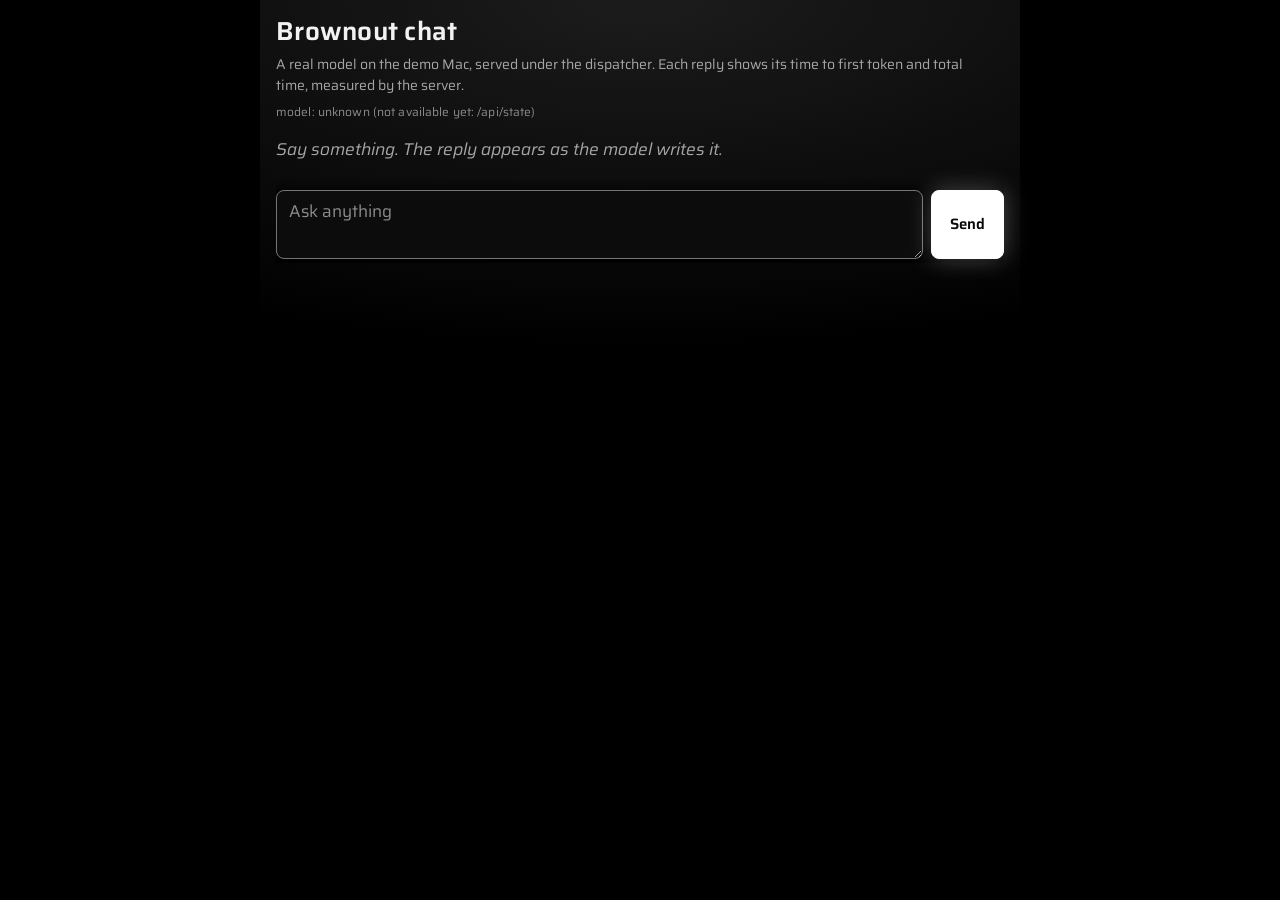
==== commit 53b1390c: "Merge ba1c637c1a42bbc9791321dba0856cc73675bf6d into 997dd6affb9d0360212e1f636b0ea79a553b1661" ====
--- a/web/chat.html
+++ b/web/chat.html
@@ -6,7 +6,7 @@
   <title>Brownout chat</title>
   <link rel="preconnect" href="https://fonts.googleapis.com">
   <link rel="preconnect" href="https://fonts.gstatic.com" crossorigin>
-  <link href="https://fonts.googleapis.com/css2?family=Barlow:wght@400;500;600;700&display=swap" rel="stylesheet">
+  <link href="https://fonts.googleapis.com/css2?family=Saira:wdth,wght@75..100,300..700&display=swap" rel="stylesheet">
   <link rel="stylesheet" href="style.css">
 </head>
 <body class="phone">
--- a/web/style.css
+++ b/web/style.css
@@ -1,233 +1,360 @@
 /* Brownout: one stylesheet for the dashboard (projector, 1.5 m) and the phone pages (375 px). */
-/* Tokens: a grid control room at night. Colour says what a thing is (a job, the price, a limit);
-   brightness says whether it is live. Red only for limits, amber only for price and warnings. */
+/* Tokens: a control room in black and grey (the Brownout design system). Power is drawn in white; colour
+   says what a thing is (a job, the price, a limit); brightness says whether it is live; motion says that it
+   just changed. Red only for limits, amber only for price and warnings. */
 :root {
-  --bg: #0f1720;        /* control-room night */
-  --panel: #172230; --panel2: #1e2b3b; --line: #2c3d52;
-  --text: #eef3f8;      /* ink */
-  --muted: #a6b4c4;
-  --price: #ffb547;     /* signal amber: price and attention */
-  --warn: #ffb547;
-  --bad: #ff5b5b;       /* limit red: caps, over-cap, refusals */
-  --ok: #34d399;        /* live and within limits */
-  --action: #2f6fe0;    /* the one primary action per box; white on it is 4.7:1 */
-  --job-chat: #5bc0eb; --job-train: #c792ea; --job-batch: #9be15d;
-  --off: #213042;       /* a deferred slot: recessed */
-  --font: "Barlow", "Bahnschrift", "DIN Alternate", system-ui, sans-serif;
+  /* the design system's tokens */
+  --ground: #000000;          /* the page */
+  --ground-glow: #1c1c1c;     /* the one pool of light behind what is live */
+  --glass: rgba(24, 24, 24, 0.74);          /* panels; reads as #121212 */
+  --glass-raised: rgba(44, 44, 44, 0.82);   /* inputs, pressed segments; reads as #242424 */
+  --recess: #0c0c0c;          /* wells: a deferred slot, a gauge track */
+  --hairline: rgba(255, 255, 255, 0.12);    /* dividers and gridlines only */
+  --edge: #757575;            /* control borders, 3:1 or better */
+  --ink: #f2f2f2; --ink-muted: #a6a6a6; --ink-quiet: #8c8c8c;
+  --current: #ffffff;         /* power, measured and live */
+  --current-dim: #666666;     /* power at rest; planned-watt bars, 3:1 on a panel */
+  --on-current: #0a0a0a;
+  --price: #ffb547;           /* signal amber: price and attention */
+  --limit: #ff6070;           /* limit red: caps, over-cap, refusals */
+  --limit-ink: #ffc4ca; --on-limit: #1a0508;
+  --within: #3ee8a5;          /* live and within limits; always with its word */
+  --job-chat: #7aa9ff; --job-train: #cf9bff; --job-batch: #a8e86a; --job-idle: #4a4a4a;
+  --focus: var(--ink);
+  --space-1: 4px; --space-2: 8px; --space-3: 12px; --space-4: 16px; --space-5: 24px; --space-6: 32px; --space-7: 56px;
+  --radius-cell: 2px; --radius-control: 8px; --radius-panel: 16px; --radius-pill: 999px;
+  --shadow-panel: 0 24px 48px rgba(0, 0, 0, 0.6), inset 0 1px 0 rgba(255, 255, 255, 0.06);
+  --glow-current: 0 0 24px rgba(255, 255, 255, 0.28);
+  --glow-line: 0 0 5px rgba(255, 255, 255, 0.5);
+  --glow-limit: 0 0 28px rgba(255, 96, 112, 0.45);
+  --blur-glass: 18px;
+  --font: "Saira", "Bahnschrift", "DIN Alternate", "Segoe UI", system-ui, sans-serif;
+  /* the names the page scripts and dashboard.css already use, on the same values */
+  --bg: var(--ground); --panel: var(--glass); --panel2: var(--glass-raised); --line: var(--hairline);
+  --text: var(--ink); --muted: var(--ink-muted);
+  --warn: var(--price); --bad: var(--limit); --ok: var(--within); --action: var(--current);
+  --off: var(--recess);
 }
 * { box-sizing: border-box; }
-html, body { margin: 0; background: var(--bg); color: var(--text); }
-body { font: 17px/1.45 var(--font); font-variant-numeric: tabular-nums; padding: 16px; max-width: 1680px; margin: 0 auto; overflow-wrap: anywhere; }
-h1 { margin: 0; font-size: 2.1rem; letter-spacing: 0.02em; }
-h2 { margin: 0 0 8px; font-size: 1.1rem; color: var(--muted); font-weight: 650; }
-h2.sub-h { margin-top: 14px; font-size: 0.95rem; }
-h3 { margin: 0; font-size: 1.3rem; }
-a { color: #8fd3ff; }
-
-.top { display: flex; flex-wrap: wrap; gap: 12px 24px; justify-content: space-between; align-items: flex-start; margin-bottom: 16px; }
-.claim p { margin: 4px 0 0; font-size: 1.25rem; max-width: 62ch; }
-.quote blockquote { margin: 8px 0 0; font-size: 1.1rem; font-style: italic; max-width: 70ch; }
-.quote cite { color: var(--muted); font-size: 0.95rem; font-style: normal; }
-.controls { display: flex; flex-wrap: wrap; gap: 8px; align-items: center; }
-.controls label { color: var(--muted); font-size: 0.95rem; display: flex; gap: 6px; align-items: center; }
-select, button, input, textarea { font: inherit; background: var(--panel2); color: var(--text); border: 1px solid var(--line); border-radius: 8px; padding: 7px 11px; }
-button { cursor: pointer; font-weight: 650; }
-button:disabled { opacity: 0.55; cursor: default; }
-button.primary { background: var(--action); border-color: var(--action); color: #fff; }
-:focus-visible { outline: 3px solid var(--price); outline-offset: 2px; }
-.keys { color: var(--muted); font-size: 0.85rem; width: 100%; text-align: right; }
-kbd { border: 1px solid var(--line); border-bottom-width: 2px; border-radius: 4px; padding: 0 5px; font: 0.85em ui-monospace, monospace; color: var(--text); }
-
-.badge { display: inline-block; padding: 3px 10px; border-radius: 999px; font-size: 0.85rem; font-weight: 650; border: 1px solid var(--line); white-space: nowrap; }
-.badge.ok { background: rgba(47,181,165,.22); border-color: var(--ok); color: #b8f1e9; }
-.badge.warn { background: rgba(242,204,96,.16); border-color: var(--warn); color: var(--warn); }
-.badge.bad { background: rgba(255,90,103,.22); border-color: var(--bad); color: #ffc2c7; }
-
-main { display: grid; gap: 16px; }
-.row { display: grid; gap: 16px; }
+html { background: var(--ground); }
+body {
+  margin: 0 auto; max-width: 1680px; padding: var(--space-5) var(--space-6) var(--space-6); color: var(--ink);
+  font: 400 17px/1.5 var(--font); font-variant-numeric: tabular-nums; overflow-wrap: anywhere; -webkit-font-smoothing: antialiased;
+  background: radial-gradient(110% 60% at 50% 0%, var(--ground-glow) 0%, var(--ground) 65%) fixed, var(--ground); min-height: 100vh;
+}
+h1 { margin: 0; font-size: 26px; line-height: 1.15; font-weight: 600; letter-spacing: 0.01em; }
+h2 { margin: 0 0 var(--space-2); font-size: 15px; line-height: 1.3; font-weight: 600; letter-spacing: 0.01em; color: var(--ink-muted); }
+h2.sub-h { margin-top: var(--space-4); font-size: 14px; }
+h3 { margin: 0; font-size: 19px; font-weight: 600; }
+a { color: var(--ink); text-decoration-color: var(--edge); text-underline-offset: 3px; }
+a:hover { text-decoration-color: var(--ink); }
+:focus-visible { outline: 2px solid var(--focus); outline-offset: 2px; }
+
+.top { display: flex; flex-wrap: wrap; gap: var(--space-3) var(--space-5); justify-content: space-between; align-items: flex-start; margin-bottom: var(--space-5); }
+.claim p { margin: var(--space-1) 0 0; font-size: 19px; line-height: 1.45; max-width: 62ch; color: var(--ink-muted); }
+.quote blockquote { margin: var(--space-2) 0 0; font-size: 17px; font-style: italic; max-width: 70ch; }
+.quote cite { color: var(--ink-muted); font-size: 14px; font-style: normal; }
+.controls { display: flex; flex-wrap: wrap; gap: var(--space-2); align-items: center; }
+.controls label { color: var(--ink-muted); font-size: 14px; display: flex; gap: 6px; align-items: center; }
+
+/* ---------- controls ---------- */
+select, button, input, textarea {
+  font: inherit; color: var(--ink); background: var(--glass-raised); border: 1px solid var(--edge);
+  border-radius: var(--radius-control); padding: 8px 12px; transition: border-color .2s, background .2s, box-shadow .2s;
+}
+select:hover, input:hover, textarea:hover { border-color: var(--ink-muted); }
+textarea, input { background: var(--recess); }
+::placeholder { color: var(--ink-quiet); }
+button { cursor: pointer; font-weight: 600; font-size: 15px; }
+button:hover { border-color: var(--ink-muted); }
+button:active { transform: translateY(1px); }
+button:disabled { opacity: 0.5; cursor: default; transform: none; }
+button.primary { background: var(--current); border-color: var(--current); color: var(--on-current); box-shadow: var(--glow-current); }
+button.danger { background: transparent; border-color: var(--limit); color: var(--limit); }
+button.danger:hover { background: var(--limit); color: var(--on-limit); }
+.keys { color: var(--ink-muted); font-size: 13px; width: 100%; text-align: right; }
+kbd { border: 1px solid var(--hairline); border-radius: var(--radius-cell); padding: 0 5px; font: 600 0.85em var(--font); color: var(--ink-muted); }
+
+/* ---------- status: a word and a small dot, coloured only when it matters. No pills, no fills, no glow ---------- */
+.badge { display: inline-flex; align-items: center; gap: 7px; white-space: nowrap; font-size: 13px; font-weight: 500; line-height: 1.35; color: var(--ink-muted); }
+.badge::before { content: ""; width: 6px; height: 6px; border-radius: 50%; background: var(--ink-quiet); flex: none; }
+.badge.ok::before, .state-running::before { background: var(--within); }
+.badge.warn, .state-paused, .state-stopped { color: var(--price); }
+.badge.warn::before, .state-paused::before, .state-stopped::before { background: var(--price); }
+.badge.bad { color: var(--limit); font-weight: 600; }
+.badge.bad::before { background: var(--limit); }
+.state-done { color: var(--ink-muted); }
+
+/* ---------- panels: glass over the black; corner ticks are the status lamp ---------- */
+main { display: grid; gap: var(--space-5); }
+.row { display: grid; gap: var(--space-5); }
 .bottom { grid-template-columns: repeat(auto-fit, minmax(340px, 1fr)); }
-
-.panel { background: var(--panel); border: 1px solid var(--line); border-radius: 10px; padding: 14px 16px; min-width: 0; }
-.label { color: var(--muted); font-size: 0.95rem; }
-.cap { color: var(--muted); font-size: 0.85rem; margin: -4px 0 8px; }
-.value { font-size: 2.6rem; font-weight: 750; font-variant-numeric: tabular-nums; line-height: 1.15; margin: 4px 0; }
-.value.bad { color: var(--bad); }
-.value.stale, .stale { opacity: 0.5; }
-.value small { font-size: 0.45em; font-weight: 650; color: var(--muted); margin-left: 0.25em; }
-.sub { font-size: 1rem; font-variant-numeric: tabular-nums; }
-.src { color: var(--muted); font-size: 0.82rem; overflow-wrap: anywhere; }
-.empty { color: var(--muted); font-style: italic; }
-
-.panel-head { display: flex; justify-content: space-between; align-items: center; gap: 8px; flex-wrap: wrap; }
-.legend { display: flex; flex-wrap: wrap; gap: 6px 16px; margin: 10px 0 4px; font-size: 0.85rem; color: var(--muted); }
-.sw { display: inline-block; width: 14px; height: 10px; margin-right: 5px; vertical-align: middle; border-radius: 2px; }
+.panel {
+  position: relative; min-width: 0; padding: var(--space-5); border-radius: var(--radius-panel);
+  background: var(--glass); border: 1px solid var(--hairline); box-shadow: var(--shadow-panel);
+  -webkit-backdrop-filter: blur(var(--blur-glass)) saturate(140%); backdrop-filter: blur(var(--blur-glass)) saturate(140%);
+  --tick: var(--current-dim);
+}
+.panel[data-state="live"] { --tick: var(--current); }
+.panel[data-state="stale"] { --tick: var(--price); }
+.panel[data-state="over"] { --tick: var(--limit); }
+.panel::before, .panel::after {
+  content: ""; position: absolute; width: 14px; height: 14px; pointer-events: none;
+  border: 0 solid var(--tick); transition: border-color .3s, width .5s, height .5s;
+}
+.panel::before { top: -1px; left: -1px; border-top-width: 2px; border-left-width: 2px; border-top-left-radius: var(--radius-panel); }
+.panel::after { bottom: -1px; right: -1px; border-bottom-width: 2px; border-right-width: 2px; border-bottom-right-radius: var(--radius-panel); }
+.pulse::before, .pulse::after { width: 34px; height: 34px; }
+.label { color: var(--ink-muted); font-size: 13px; font-weight: 500; }
+.cap { color: var(--ink-muted); font-size: 14px; margin: -2px 0 var(--space-3); max-width: 80ch; }
+.value { font-size: 44px; font-weight: 350; font-stretch: 75%; line-height: 1.05; margin: var(--space-1) 0; letter-spacing: -0.01em; }
+.value.bad { color: var(--limit); }
+.value.stale, .stale { opacity: 0.55; }
+.value small { font-size: 0.4em; font-weight: 500; font-stretch: 100%; color: var(--ink-muted); margin-left: 0.25em; letter-spacing: 0; }
+.sub { font-size: 15px; }
+.src { color: var(--ink-quiet); font-size: 12px; line-height: 1.4; letter-spacing: 0.01em; overflow-wrap: anywhere; }
+.empty { color: var(--ink-muted); font-style: italic; }
+
+.panel-head { display: flex; justify-content: space-between; align-items: center; gap: var(--space-2) var(--space-3); flex-wrap: wrap; margin-bottom: var(--space-2); }
+.panel-head h2 { margin: 0; }
+.legend { display: flex; flex-wrap: wrap; gap: var(--space-2) var(--space-4); margin: var(--space-3) 0 var(--space-1); font-size: 13px; color: var(--ink-muted); }
+.sw { display: inline-block; width: 14px; height: 10px; margin-right: 6px; vertical-align: middle; border-radius: var(--radius-cell); }
 .sw.price { background: var(--price); }
-.sw.carbon { background: repeating-linear-gradient(90deg, #cfd6dd 0 4px, transparent 4px 6px); }
+.sw.carbon { background: repeating-linear-gradient(90deg, var(--ink-muted) 0 4px, transparent 4px 6px); }
 .sw.run-gpu { background: var(--job-train); }
 .sw.run-cpu { background: repeating-linear-gradient(45deg, var(--job-train) 0 2px, transparent 2px 4px); }
-.sw.off { background: var(--off); }
-.sw.cap { background: rgba(255,91,91,.28); border: 1px solid var(--bad); }
-.sw.now { background: rgba(255,255,255,.25); outline: 2px solid #fff; }
-
-.job-head { display: flex; justify-content: space-between; align-items: center; margin-bottom: 8px; }
-.kv { font-size: 1rem; margin: 2px 0; }
-.kv b { color: var(--muted); font-weight: 650; margin-right: 6px; }
-.bar { height: 8px; background: #262b36; border-radius: 4px; overflow: hidden; margin: 4px 0; }
-.bar span { display: block; height: 100%; background: var(--c, var(--ok)); }
-.state-running { border-color: var(--ok); color: #b8f1e9; }
-.state-paused, .state-stopped { border-color: var(--warn); color: var(--warn); }
-.state-done { border-color: var(--muted); }
-
-.explain { font-size: 1.2rem; line-height: 1.45; min-height: 3.2em; }
+.sw.off { background: var(--recess); border: 1px solid var(--edge); }
+.sw.cap { background: rgba(255, 96, 112, 0.2); border: 1px solid var(--limit); }
+.sw.now { background: rgba(255, 255, 255, 0.12); outline: 2px solid var(--ink); }
+
+.job-head { display: flex; justify-content: space-between; align-items: center; margin-bottom: var(--space-2); }
+.kv { font-size: 15px; margin: 2px 0; }
+.kv b { color: var(--ink-muted); font-weight: 500; margin-right: 6px; }
+.bar { height: 6px; background: var(--recess); border-radius: var(--radius-pill); overflow: hidden; margin: var(--space-1) 0; }
+.bar span { display: block; height: 100%; background: var(--c, var(--current)); box-shadow: 0 0 8px var(--c, var(--current)); transition: width .8s cubic-bezier(.2, .8, .2, 1); }
+
+.explain { font-size: 19px; line-height: 1.45; min-height: 3.2em; }
 .plan ul, .explanations { margin: 6px 0; padding-left: 20px; }
-.plan-head { font-weight: 650; }
-.explanations li { margin: 4px 0; }
-.warn-line { color: var(--warn); font-weight: 650; margin-top: 4px; }
-li.bad, .log li.bad, .bad-text { color: #ffc2c7; }
-
-.log { list-style: none; margin: 0; padding: 0; height: 380px; overflow-y: auto; font-size: 0.9rem; }
-.log li { display: grid; grid-template-columns: auto auto 1fr; gap: 8px; padding: 4px 0; border-bottom: 1px solid var(--line); }
-.log li.empty { display: block; border: 0; }
-.log time { color: var(--muted); font-variant-numeric: tabular-nums; }
-.log .kind { color: var(--muted); text-transform: uppercase; font-size: 0.75rem; padding-top: 2px; min-width: 70px; }
+.plan-head { font-weight: 600; }
+.explanations li { margin: var(--space-1) 0; }
+.explanations li::marker { color: var(--ink-quiet); }
+.warn-line { color: var(--price); font-weight: 600; margin-top: var(--space-1); }
+li.bad, .log li.bad, .bad-text { color: var(--limit-ink); }
+
+.log { list-style: none; margin: 0; padding: 0; height: 380px; overflow-y: auto; font-size: 14px; scrollbar-color: var(--edge) transparent; }
+.log li { display: grid; grid-template-columns: auto auto 1fr; gap: var(--space-2); padding: 6px 0; border-bottom: 1px solid var(--hairline); animation: arrive .6s cubic-bezier(.2, .8, .2, 1); }
+.log li.empty { display: block; border: 0; animation: none; }
+.log time { color: var(--ink-quiet); }
+.log .kind { color: var(--ink-muted); font-size: 12px; padding-top: 2px; min-width: 70px; }
+@keyframes arrive { 0% { opacity: 0; transform: translateY(-4px); background: rgba(255, 255, 255, 0.06); } 100% { opacity: 1; transform: none; background: transparent; } }
 
 @media (max-width: 640px) {
-  body { padding: 12px; font-size: 16px; }
-  h1 { font-size: 1.5rem; }
-  .claim p { font-size: 1rem; }
-  .value { font-size: 2rem; }
-    .keys { display: none; }
+  body { padding: var(--space-3) var(--space-4) var(--space-5); font-size: 16px; }
+  h1 { font-size: 22px; }
+  .claim p { font-size: 16px; }
+  .panel { padding: var(--space-4); }
+  .value { font-size: 34px; }
+  .keys { display: none; }
 }
 
 /* ---------- phone pages (chat, owner, operator): 375 px wide, no horizontal scroll ---------- */
-body.phone { max-width: 760px; padding: 14px 16px 24px; font-size: 18px; }
-.phone-top { margin-bottom: 12px; }
-.phone-top h1 { font-size: 1.6rem; }
-.phone-top .cap { margin: 4px 0; }
-.badges { display: flex; flex-wrap: wrap; gap: 6px; margin-top: 6px; }
-.phone main { gap: 14px; }
-.phone textarea, .phone input, .phone select { width: 100%; font-size: 18px; }
+body.phone { max-width: 760px; padding: var(--space-4) var(--space-4) var(--space-5); font-size: 17px; }
+.phone-top { margin-bottom: var(--space-4); }
+.phone-top h1 { font-size: 26px; }
+.phone-top .cap { margin: var(--space-2) 0; }
+.badges { display: flex; flex-wrap: wrap; gap: 6px 18px; margin-top: var(--space-3); }
+.phone main { gap: var(--space-4); }
+.phone .panel { padding: var(--space-4); }
+.phone textarea, .phone input, .phone select { width: 100%; font-size: 17px; min-height: 46px; }
 .phone textarea { resize: vertical; min-height: 3em; }
-.phone button { min-height: 46px; padding: 8px 16px; }
-.phone .panel h2 { color: var(--text); font-size: 1.15rem; }
-.field { display: grid; gap: 4px; margin: 8px 0; }
-.field > span { color: var(--muted); font-size: 0.9rem; }
-.btn-row { display: flex; flex-wrap: wrap; gap: 8px; align-items: center; margin-top: 8px; }
-
-.thread { list-style: none; margin: 0; padding: 0; display: grid; gap: 10px; }
-.msg { max-width: 92%; padding: 10px 13px; border-radius: 14px; background: var(--panel2); border: 1px solid var(--line); }
-.msg.user { justify-self: end; background: #1d3b6e; border-color: #2a5298; }
+.phone button { min-height: 46px; padding: 9px 18px; }
+.phone .panel h2 { color: var(--ink); font-size: 17px; }
+.field { display: grid; gap: var(--space-1); margin: var(--space-2) 0; }
+.field > span { color: var(--ink-muted); font-size: 13px; font-weight: 500; }
+.btn-row { display: flex; flex-wrap: wrap; gap: var(--space-2); align-items: center; margin-top: var(--space-2); }
+
+.thread { list-style: none; margin: 0; padding: 0; display: grid; gap: var(--space-3); }
+.msg { max-width: 92%; padding: 11px 14px; border-radius: var(--radius-control); background: var(--glass); border: 1px solid var(--hairline); animation: arrive .5s cubic-bezier(.2, .8, .2, 1); }
+.msg.user { justify-self: end; background: var(--glass-raised); border-color: var(--edge); }
 .msg .body { white-space: pre-wrap; }
-.msg.pending .body::after { content: "…"; color: var(--muted); }
-.msg .meta { color: var(--muted); font-size: 0.8rem; margin-top: 4px; font-variant-numeric: tabular-nums; }
+.msg.pending .body::after { content: ""; display: inline-block; width: 8px; height: 1em; margin-left: 3px; vertical-align: text-bottom; background: var(--current); animation: caret 1s steps(2) infinite; }
+@keyframes caret { 50% { opacity: 0; } }
+.msg .meta { color: var(--ink-quiet); font-size: 12px; margin-top: 6px; }
 .msg .meta:empty { display: none; }
-.msg.error { border-color: var(--bad); }
-.msg.error .meta { color: #ffc2c7; }
-.composer { position: sticky; bottom: 0; display: grid; grid-template-columns: 1fr auto; gap: 8px; padding: 10px 0 4px; background: var(--bg); }
+.msg.error { border-color: var(--limit); }
+.msg.error .meta { color: var(--limit-ink); }
+.composer { position: sticky; bottom: 0; display: grid; grid-template-columns: 1fr auto; gap: var(--space-2); padding: var(--space-3) 0 var(--space-1); background: linear-gradient(to top, var(--ground) 70%, transparent); }
 .composer textarea { min-height: 46px; }
 
 /* approval cards (owner + operator) */
-.board { display: grid; gap: 12px; }
-.ask { border: 2px solid var(--warn); border-radius: 12px; padding: 12px 14px; background: var(--panel2); }
-.ask.closed { border-color: var(--line); }
+.board { display: grid; gap: var(--space-3); }
+.ask {
+  position: relative; border: 1px solid var(--price); border-radius: var(--radius-panel); padding: var(--space-4); background: var(--glass-raised);
+  animation: arrive .6s cubic-bezier(.2, .8, .2, 1);
+}
+.ask.closed { border-color: var(--hairline); background: var(--glass); }
 .ask.expired { opacity: 0.6; }
-.ask-head { display: flex; flex-wrap: wrap; gap: 4px 10px; align-items: center; }
-.ask-head b { font-size: 1.15rem; }
+.ask-head { display: flex; flex-wrap: wrap; gap: var(--space-1) var(--space-2); align-items: center; }
+.ask-head b { font-size: 19px; font-weight: 600; }
 .ask-head .src { width: 100%; }
-.ask-msg { font-size: 1.2rem; line-height: 1.4; margin: 8px 0; }
-.ask-facts { border-left: 3px solid var(--line); padding-left: 10px; margin: 8px 0; }
-.ask-reply { margin-top: 10px; }
-.ask-decision:not(:empty) { margin-top: 10px; }
-.decision-line { font-size: 1.15rem; }
-.ask-change:not(:empty) { font-size: 0.95rem; margin-top: 10px; padding: 8px 10px; border-radius: 8px; background: rgba(255,255,255,.04); }
-.change-h { color: var(--muted); font-size: 0.85rem; font-weight: 650; text-transform: uppercase; letter-spacing: .04em; }
-.ask-change .was { color: var(--muted); }
+.ask-msg { font-size: 19px; line-height: 1.45; margin: var(--space-3) 0; }
+.ask-facts { border-top: 1px solid var(--hairline); padding-top: var(--space-2); margin: var(--space-3) 0; color: var(--ink-muted); font-size: 15px; }
+.ask-reply { margin-top: var(--space-3); }
+.ask-decision:not(:empty) { margin-top: var(--space-3); animation: arrive .6s cubic-bezier(.2, .8, .2, 1); }
+.decision-line { font-size: 17px; display: flex; flex-wrap: wrap; gap: var(--space-2); align-items: center; }
+.ask-change:not(:empty) { font-size: 15px; margin-top: var(--space-3); padding: var(--space-3); border-radius: var(--radius-control); background: var(--recess); border: 1px solid var(--hairline); }
+.change-h { color: var(--ink-muted); font-size: 13px; font-weight: 600; margin-bottom: var(--space-1); }
+.ask-change .was { color: var(--ink-quiet); }
 .ask-change .now { font-weight: 600; }
-.mine-job { padding: 8px 0; border-top: 1px solid var(--line); }
+.mine-job { padding: var(--space-3) 0; border-top: 1px solid var(--hairline); }
 .mine-job:first-child { border-top: 0; }
 
 /* operator console */
-.power-strip .power-now { font-size: 1.6rem; font-weight: 750; font-variant-numeric: tabular-nums; }
-.power-strip small { font-size: 0.6em; color: var(--muted); font-weight: 650; }
-.power-strip .sep { color: var(--line); padding: 0 4px; }
-.transcript-label { color: var(--warn); font-size: 0.9rem; margin-bottom: 4px; }
+.power-strip { display: grid; grid-template-columns: minmax(0, 1fr) 132px; gap: var(--space-2) var(--space-4); align-items: center; }
+.power-strip .power-now { display: flex; flex-wrap: wrap; align-items: baseline; gap: var(--space-1) var(--space-4); }
+.power-strip .pw { display: grid; gap: 2px; }
+.power-strip .src { grid-column: 1 / -1; }
+.power-gauge { width: 132px; }
+.pw-now { font-size: 64px; font-weight: 300; letter-spacing: -0.02em; }
+.pw-mean { font-size: 30px; font-weight: 400; }
+.power-gauge .gauge-mid { padding: 14%; }
+.power-gauge .gauge-mid .ro { font-size: 22px; }
+.power-gauge .gauge-mid .label { font-size: 11px; }
+.transcript-label { color: var(--price); font-size: 14px; margin-bottom: var(--space-1); }
 textarea.mono { font-family: ui-monospace, "Cascadia Mono", Menlo, monospace; font-size: 15px; }
-.result:not(:empty) { margin-top: 10px; }
-#events { display: grid; gap: 10px; }
-.ev { border: 2px solid var(--line); border-radius: 12px; padding: 10px 14px; background: var(--panel2); }
-.ev-active { border-color: var(--warn); }
+.result:not(:empty) { margin-top: var(--space-3); animation: arrive .6s cubic-bezier(.2, .8, .2, 1); }
+
+/* Simulated content: a dashed edge and a SIMULATED tag, never the look of a measured number. */
+.panel.sim { border-style: dashed; border-color: var(--ink-muted); --tick: transparent; }
+.panel.sim .cap { margin-top: 6px; }
+.badge.sim { border: 1px dashed var(--ink-muted); border-radius: var(--radius-cell); padding: 1px 8px; color: var(--ink-muted); background: transparent; box-shadow: none; letter-spacing: .06em; }
+.badge.sim::before { display: none; }
+.nb-grid { display: grid; grid-template-columns: repeat(auto-fit, minmax(150px, 1fr)); gap: var(--space-3) var(--space-4); margin-top: var(--space-3); }
+.nb-grid .value { font-size: 26px; margin: 0; }
+.nb-grid .bar span { background: var(--price); box-shadow: none; }
+.nb-grid .bar.over span { background: var(--limit); }
+#events { display: grid; gap: var(--space-3); }
+.ev { border: 1px solid var(--hairline); border-radius: var(--radius-panel); padding: var(--space-3) var(--space-4); background: var(--glass-raised); }
+.ev-active { border-color: var(--price); }
 .ev-ended { opacity: 0.75; }
-.ev-head { display: flex; flex-wrap: wrap; gap: 4px 10px; align-items: baseline; font-size: 1.1rem; }
-.ev-clock { margin-left: auto; font-variant-numeric: tabular-nums; }
-.ttc { margin-top: 8px; font-size: 1.1rem; }
-.ttc-n { font-size: 2.2rem; font-weight: 750; font-variant-numeric: tabular-nums; margin-right: 6px; }
-.ttc.ok .ttc-n { color: var(--ok); }
-.ttc.wait .ttc-n { color: var(--warn); }
-.ttc.bad .ttc-n { color: var(--bad); }
+.ev-head { display: flex; flex-wrap: wrap; gap: var(--space-1) var(--space-2); align-items: center; font-size: 17px; }
+.ev-clock { margin-left: auto; }
+.ttc { margin-top: var(--space-2); font-size: 17px; display: flex; flex-wrap: wrap; align-items: baseline; gap: var(--space-2); }
+.ttc-n { font-size: 56px; font-weight: 300; font-stretch: 75%; line-height: 1; letter-spacing: -0.02em; }
+.ttc.ok .ttc-n { color: var(--within); text-shadow: 0 0 24px rgba(62, 232, 165, 0.35); }
+.ttc.wait .ttc-n { color: var(--price); }
+.ttc.bad .ttc-n { color: var(--limit); text-shadow: var(--glow-limit); }
 
 /* receipts (dashboard) */
-.receipts { margin-top: 4px; }
-.receipt-pick { display: flex; flex-wrap: wrap; gap: 8px 16px; align-items: center; margin: 6px 0 12px; }
-.receipt-pick label { color: var(--muted); font-size: 0.95rem; display: flex; gap: 6px; align-items: center; flex-wrap: wrap; }
+.receipts { margin-top: var(--space-1); }
+.receipt-pick { display: flex; flex-wrap: wrap; gap: var(--space-2) var(--space-4); align-items: center; margin: 6px 0 var(--space-3); }
+.receipt-pick label { color: var(--ink-muted); font-size: 14px; display: flex; gap: 6px; align-items: center; flex-wrap: wrap; }
 .receipt-pick select { max-width: 100%; }
-.receipt-grid { display: grid; gap: 16px 24px; grid-template-columns: repeat(auto-fit, minmax(380px, 1fr)); margin-bottom: 12px; }
-.receipt-head { display: flex; flex-wrap: wrap; gap: 8px 28px; margin: 4px 0 10px; }
-.receipt-head .value { font-size: 2.2rem; }
-.rtable { width: 100%; border-collapse: collapse; font-size: 0.95rem; margin: 8px 0; font-variant-numeric: tabular-nums; }
-.rtable th, .rtable td { text-align: left; vertical-align: top; padding: 6px 8px; border-bottom: 1px solid var(--line); }
-.rtable thead th { color: var(--muted); font-weight: 650; font-size: 0.85rem; }
-.rtable.compare tbody th { font-weight: 600; }
-.rtable td.good { color: #b8f1e9; font-weight: 650; }
-.rtable.trace td.attrs { font-size: 0.82rem; }
-.attr { display: inline-block; margin: 0 8px 2px 0; padding: 0 6px; border-radius: 4px; background: rgba(255,255,255,.06); }
+.receipt-grid { display: grid; gap: var(--space-4) var(--space-5); grid-template-columns: repeat(auto-fit, minmax(380px, 1fr)); margin-bottom: var(--space-3); }
+.receipt-head { display: flex; flex-wrap: wrap; gap: var(--space-2) var(--space-6); margin: var(--space-1) 0 var(--space-3); }
+.receipt-head .value { font-size: 36px; }
+.rtable { width: 100%; border-collapse: collapse; font-size: 15px; margin: var(--space-2) 0; }
+.rtable th, .rtable td { text-align: left; vertical-align: top; padding: 7px var(--space-2); border-bottom: 1px solid var(--hairline); }
+.rtable thead th { color: var(--ink-muted); font-weight: 500; font-size: 13px; }
+.rtable tbody tr { transition: background .2s; }
+.rtable tbody tr:hover { background: rgba(255, 255, 255, 0.03); }
+.rtable.compare tbody th { font-weight: 500; }
+.rtable td.good { color: var(--within); font-weight: 600; }
+.rtable.trace td.attrs { font-size: 12px; }
+.attr { display: inline-block; margin: 0 var(--space-2) 2px 0; padding: 0 6px; border-radius: var(--radius-cell); background: rgba(255, 255, 255, 0.06); }
 @media (max-width: 640px) {
   .receipt-grid { grid-template-columns: 1fr; }
-  .rtable { font-size: 0.85rem; }
+  .receipt-pick label { width: 100%; }
+  .receipt-pick select { width: 100%; min-width: 0; }
+  .rtable { font-size: 13px; }
   .rtable.trace td.attrs { display: none; }
 }
 
 /* ---------- the 24-hour dispatch map (web/map.js) ---------- */
 .map { margin: 6px 0 2px; min-height: 250px; }   /* reserved so the page does not jump when the schedule arrives */
 .map-grid { --label: 92px; display: grid; grid-template-columns: var(--label) repeat(var(--n), minmax(0, 1fr));
-  column-gap: 1px; row-gap: 5px; position: relative; align-items: stretch; }
-.map-label { grid-column: 1; align-self: center; padding-right: 8px; font-size: 0.95rem; color: var(--muted); line-height: 1.15; }
-.map-label b { color: var(--c, var(--text)); font-size: 1.1rem; font-weight: 700; }
-.map-scale { font-size: 0.75rem; color: var(--muted); }
-.map-curve { height: 64px; border-bottom: 1px solid var(--line); }
+  column-gap: 2px; row-gap: 6px; position: relative; align-items: stretch; }
+.map-label { grid-column: 1; align-self: center; padding-right: var(--space-2); font-size: 14px; color: var(--ink-muted); line-height: 1.15; }
+.map-label b { color: var(--c, var(--ink)); font-size: 17px; font-weight: 600; }
+.map-scale { font-size: 12px; color: var(--ink-quiet); }
+.map-curve { height: 64px; border-bottom: 1px solid var(--hairline); }
 .map-curve svg { width: 100%; height: 100%; display: block; overflow: visible; }
 .map-curve path { fill: none; vector-effect: non-scaling-stroke; }
-.map-curve path.price { stroke: var(--price); stroke-width: 3; }
-.map-curve path.carbon { stroke: var(--muted); stroke-width: 2; stroke-dasharray: 5 4; opacity: .8; }
-.map-hour { font-size: 0.8rem; color: var(--muted); white-space: nowrap; overflow: visible; border-left: 1px solid var(--line); padding-left: 3px; }
-.map-cap { position: relative; height: 22px; background: rgba(255,91,91,.22); border: 1px solid var(--bad); border-radius: 3px; }
-.map-cap span { position: absolute; left: 4px; top: 1px; font-size: 0.8rem; font-weight: 700; color: #ffd0d0; white-space: nowrap; }
-.map-cell { height: 30px; border-radius: 2px; }
-.map-cell.off { background: var(--off); }
-.map-cell.run-gpu { background: var(--c); }
-.map-cell.run-cpu { background: repeating-linear-gradient(45deg, var(--c) 0 3px, var(--off) 3px 6px); }
+.map-curve path.price { stroke: var(--price); stroke-width: 2.5; filter: drop-shadow(0 0 4px rgba(255, 181, 71, 0.45)); }
+.map-curve path.carbon { stroke: var(--ink-muted); stroke-width: 1.5; stroke-dasharray: 5 4; opacity: .8; }
+.map-hour { font-size: 12px; color: var(--ink-muted); white-space: nowrap; overflow: visible; border-left: 1px solid var(--hairline); padding-left: 4px; }
+.map-cap { position: relative; height: 22px; background: rgba(255, 96, 112, 0.18); border: 1px solid var(--limit); border-radius: var(--radius-cell); }
+.map-cap span { position: absolute; left: 6px; top: 1px; font-size: 12px; font-weight: 600; color: var(--limit-ink); white-space: nowrap; }
+.map-cell { height: 30px; border-radius: var(--radius-cell); transition: background .4s, box-shadow .4s; }
+.map-cell.off { background: var(--recess); }
+.map-cell.run-gpu { background: var(--c); box-shadow: 0 0 10px -3px var(--c); }
+.map-cell.run-cpu { background: repeating-linear-gradient(45deg, var(--c) 0 3px, var(--recess) 3px 6px); }
 .map-bar { height: 28px; display: flex; align-items: flex-end; }
-.map-bar i { display: block; width: 100%; background: #5a7596; border-radius: 1px 1px 0 0; }
-.map-bar.over i { background: var(--bad); }
-.map-now { position: relative; outline: 2px solid var(--text); outline-offset: 1px; border-radius: 2px; background: rgba(255,255,255,.07); pointer-events: none; z-index: 2; }
-.sw.now { background: rgba(255,255,255,.12); outline: 2px solid var(--text); }
+.map-bar i { display: block; width: 100%; background: var(--current-dim); border-radius: 1px 1px 0 0; transition: height .5s cubic-bezier(.2, .8, .2, 1); }
+.map-bar.over i { background: var(--limit); }
+.map-now { position: relative; outline: 2px solid var(--ink); outline-offset: 1px; border-radius: var(--radius-cell); background: rgba(255, 255, 255, .07); box-shadow: 0 0 18px rgba(255, 255, 255, .25); pointer-events: none; z-index: 2; }
 @media (max-width: 640px) {
-  .map-grid { --label: 54px; column-gap: 0; }
-  .map-label b { font-size: 0.9rem; }
+  .map-grid { --label: 54px; column-gap: 1px; }
+  .map-label b { font-size: 14px; }
   .map-scale { display: none; }
   .map-cell { height: 22px; }
   .map-curve { height: 48px; }
-  .map-hour { font-size: 0.7rem; }
+  .map-hour { font-size: 11px; }
   .map-hour:not(.h6) { visibility: hidden; }
 }
-@media (prefers-reduced-motion: reduce) { * { transition: none !important; animation: none !important; } }
-
-@media (prefers-reduced-motion: reduce) { html { scroll-behavior: auto; } }
 
 /* ---------- proof page ---------- */
 .proof-trace svg { width: 100%; height: auto; display: block; }
-.proof-trace .grid { stroke: var(--line); stroke-width: 1; }
-.proof-trace .zero { stroke: var(--muted); stroke-dasharray: 4 4; }
-.proof-trace .tick { fill: var(--muted); font: 13px var(--font); }
-.proof-trace .trace { fill: none; stroke-width: 2.5; stroke-linejoin: round; }
-.proof-trace .cap { stroke: var(--bad); stroke-width: 2.5; }
-.proof-trace .cap-label { fill: #ffd0d0; font: 600 14px var(--font); }
+.proof-trace .grid { stroke: var(--hairline); stroke-width: 1; }
+.proof-trace .zero { stroke: var(--ink-muted); stroke-dasharray: 4 4; }
+.proof-trace .tick { fill: var(--ink-muted); font: 13px var(--font); }
+.proof-trace .trace { fill: none; stroke-width: 2.2; stroke-linejoin: round; filter: drop-shadow(0 0 3px rgba(255, 255, 255, 0.25)); }
+.proof-trace .cap { stroke: var(--limit); stroke-width: 2; }
+.proof-trace .cap-label { fill: var(--limit-ink); font: 600 13px var(--font); }
+
+/* ---------- live parts (common.js kit): rolling readouts, the cap gauge, the 3D grid scene ---------- */
+.ro { display: inline-flex; align-items: baseline; white-space: nowrap; line-height: 1; transition: color .3s, text-shadow .3s; }
+.ro-num { display: inline-flex; font-stretch: 75%; }
+.ro-unit { font-size: 0.36em; font-weight: 500; color: var(--ink-muted); margin-left: 0.3em; font-stretch: 100%; letter-spacing: 0; }
+.ro[data-tone="live"] { filter: drop-shadow(0 0 14px rgba(255, 255, 255, 0.25)); }   /* on the whole number: a text-shadow would be clipped by each digit window */
+.ro[data-tone="over"] { color: var(--limit); filter: drop-shadow(0 0 14px rgba(255, 96, 112, 0.45)); }
+.ro[data-tone="stale"] { opacity: 0.55; }
+.ro-d { display: inline-block; height: 1em; overflow: hidden; vertical-align: top; }
+.ro-d > span { display: flex; flex-direction: column; transition: transform .6s cubic-bezier(.2, .8, .2, 1); transform: translateY(calc(var(--n, 0) * -1em)); }
+.ro-d > span > i, .ro-c { display: block; height: 1em; line-height: 1em; font-style: normal; }
+.ro-c { display: inline-block; }
+.ro.flare .ro-num { animation: flare .9s ease-out; }
+@keyframes flare { 0% { filter: brightness(1.8); } 100% { filter: none; } }
+
+.gauge { position: relative; width: 100%; aspect-ratio: 1; }
+.gauge svg { display: block; width: 100%; height: 100%; overflow: visible; }
+.gauge .g-track { fill: none; stroke: var(--recess); stroke-width: 12; }
+.gauge .g-val { fill: none; stroke: var(--current); stroke-width: 12; stroke-linecap: round; stroke-dasharray: 1000 1000; stroke-dashoffset: 1000; transition: stroke-dashoffset .8s cubic-bezier(.2, .8, .2, 1), stroke .3s; filter: drop-shadow(var(--glow-line)); }
+.gauge.over .g-val { stroke: var(--limit); filter: drop-shadow(0 0 8px rgba(255, 96, 112, 0.6)); }
+.gauge .g-tick { stroke: var(--hairline); stroke-width: 1.5; }
+.gauge .g-tick.major { stroke: var(--ink-quiet); }
+.gauge .g-cap { stroke: var(--limit); stroke-width: 3; stroke-linecap: round; transform-origin: 120px 120px; transition: transform .8s cubic-bezier(.2, .8, .2, 1); }
+.gauge-mid { position: absolute; inset: 0; display: grid; place-content: center; justify-items: center; text-align: center; gap: 2px; padding: 18%; }
+.gauge-mid .ro { font-size: 30px; font-weight: 350; }
+.gauge-mid .label { font-size: 12px; line-height: 1.25; }
+
+.scene { position: relative; min-height: 300px; touch-action: pan-y; cursor: grab; outline-offset: 4px; border-radius: var(--radius-panel); }
+.scene:active { cursor: grabbing; }
+.scene canvas { position: absolute; inset: 0; width: 100%; height: 100%; display: block; }
+.scene-tags { position: absolute; inset: 0; pointer-events: none; overflow: hidden; }
+.scene-tag {
+  position: absolute; left: 0; top: 0; padding: 3px 9px; border-radius: var(--radius-cell); white-space: nowrap;
+  font-size: 13px; font-weight: 500; line-height: 1.35; color: var(--ink); background: var(--glass); border: 1px solid var(--hairline);
+  -webkit-backdrop-filter: blur(8px); backdrop-filter: blur(8px); will-change: transform;
+}
+.scene-tag b { font-weight: 600; color: var(--c, var(--ink)); }
+.scene-tag[data-tone="limit"] { color: var(--limit-ink); border-color: var(--limit); }
+.scene-tag[data-tone="grid"] b { color: var(--price); }
+.scene-tag[data-tone="total"] { font-size: 15px; border-color: var(--current); }
+.scene-tag[data-tone="total"] b { color: var(--current); }
+@media (max-width: 640px) { .scene-tag { font-size: 11px; padding: 2px 6px; } .scene-tag[data-tone="total"] { font-size: 13px; } }
+
+@media (prefers-reduced-motion: reduce) {
+  *, *::before, *::after { transition: none !important; animation: none !important; }
+  html { scroll-behavior: auto; }
+}
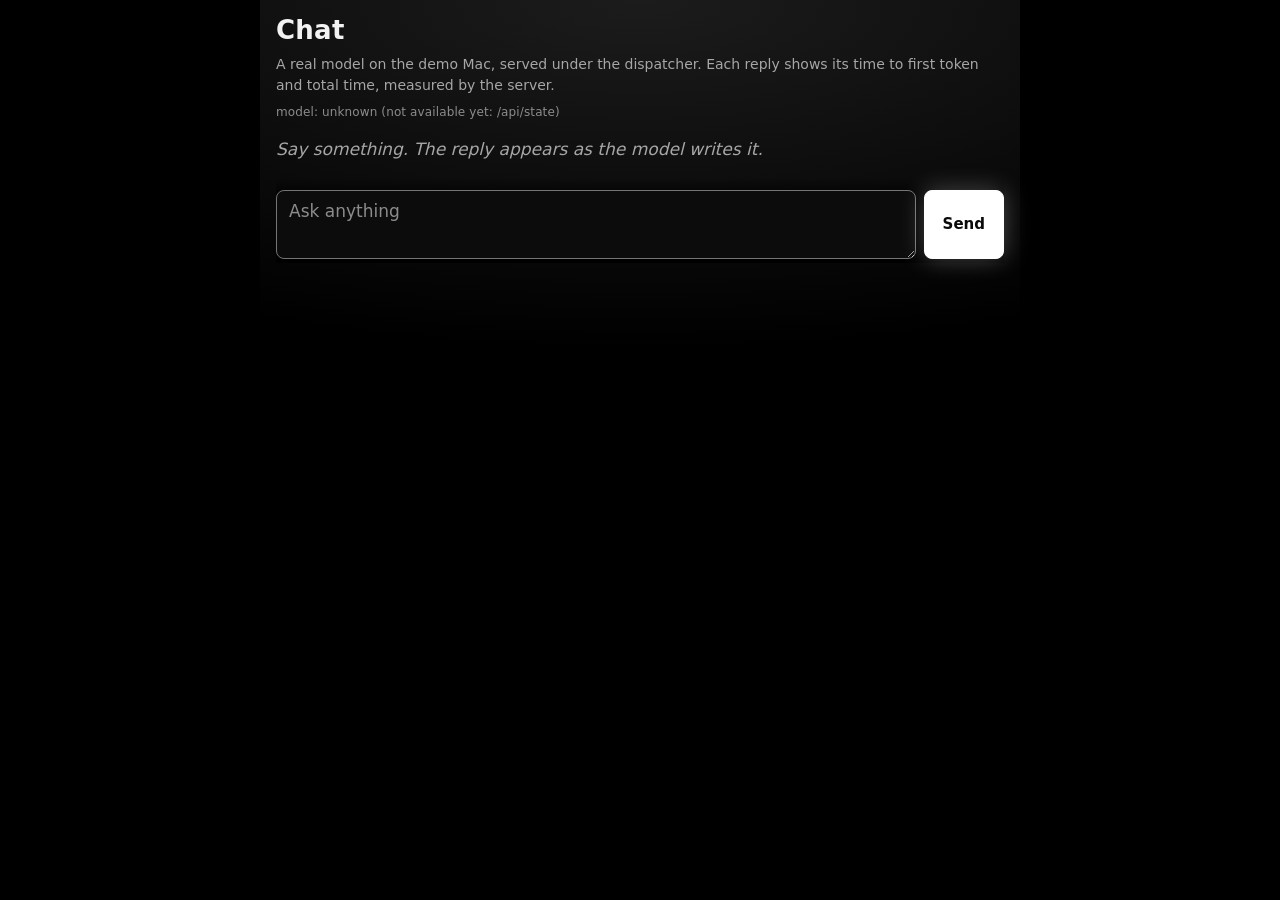
==== commit add88072: "A quieter site: one top bar everywhere, Info cut to four numbers and the charts with the rest folded" ====
--- a/web/chat.html
+++ b/web/chat.html
@@ -3,15 +3,15 @@
 <head>
   <meta charset="utf-8">
   <meta name="viewport" content="width=device-width, initial-scale=1">
-  <title>Brownout chat</title>
+  <title>Griddy · chat</title>
   <link rel="preconnect" href="https://fonts.googleapis.com">
   <link rel="preconnect" href="https://fonts.gstatic.com" crossorigin>
-  <link href="https://fonts.googleapis.com/css2?family=Saira:wdth,wght@75..100,300..700&display=swap" rel="stylesheet">
+  <link href="https://fonts.googleapis.com/css2?family=Barlow:wght@400;500;600;700&display=swap" rel="stylesheet">
   <link rel="stylesheet" href="style.css">
 </head>
 <body class="phone">
   <header class="phone-top">
-    <h1>Brownout chat</h1>
+    <h1>Chat</h1>
     <p class="cap">A real model on the demo Mac, served under the dispatcher. Each reply shows its time to first token and total time, measured by the server.</p>
     <div class="src" id="model">model: asking the server</div>
   </header>
